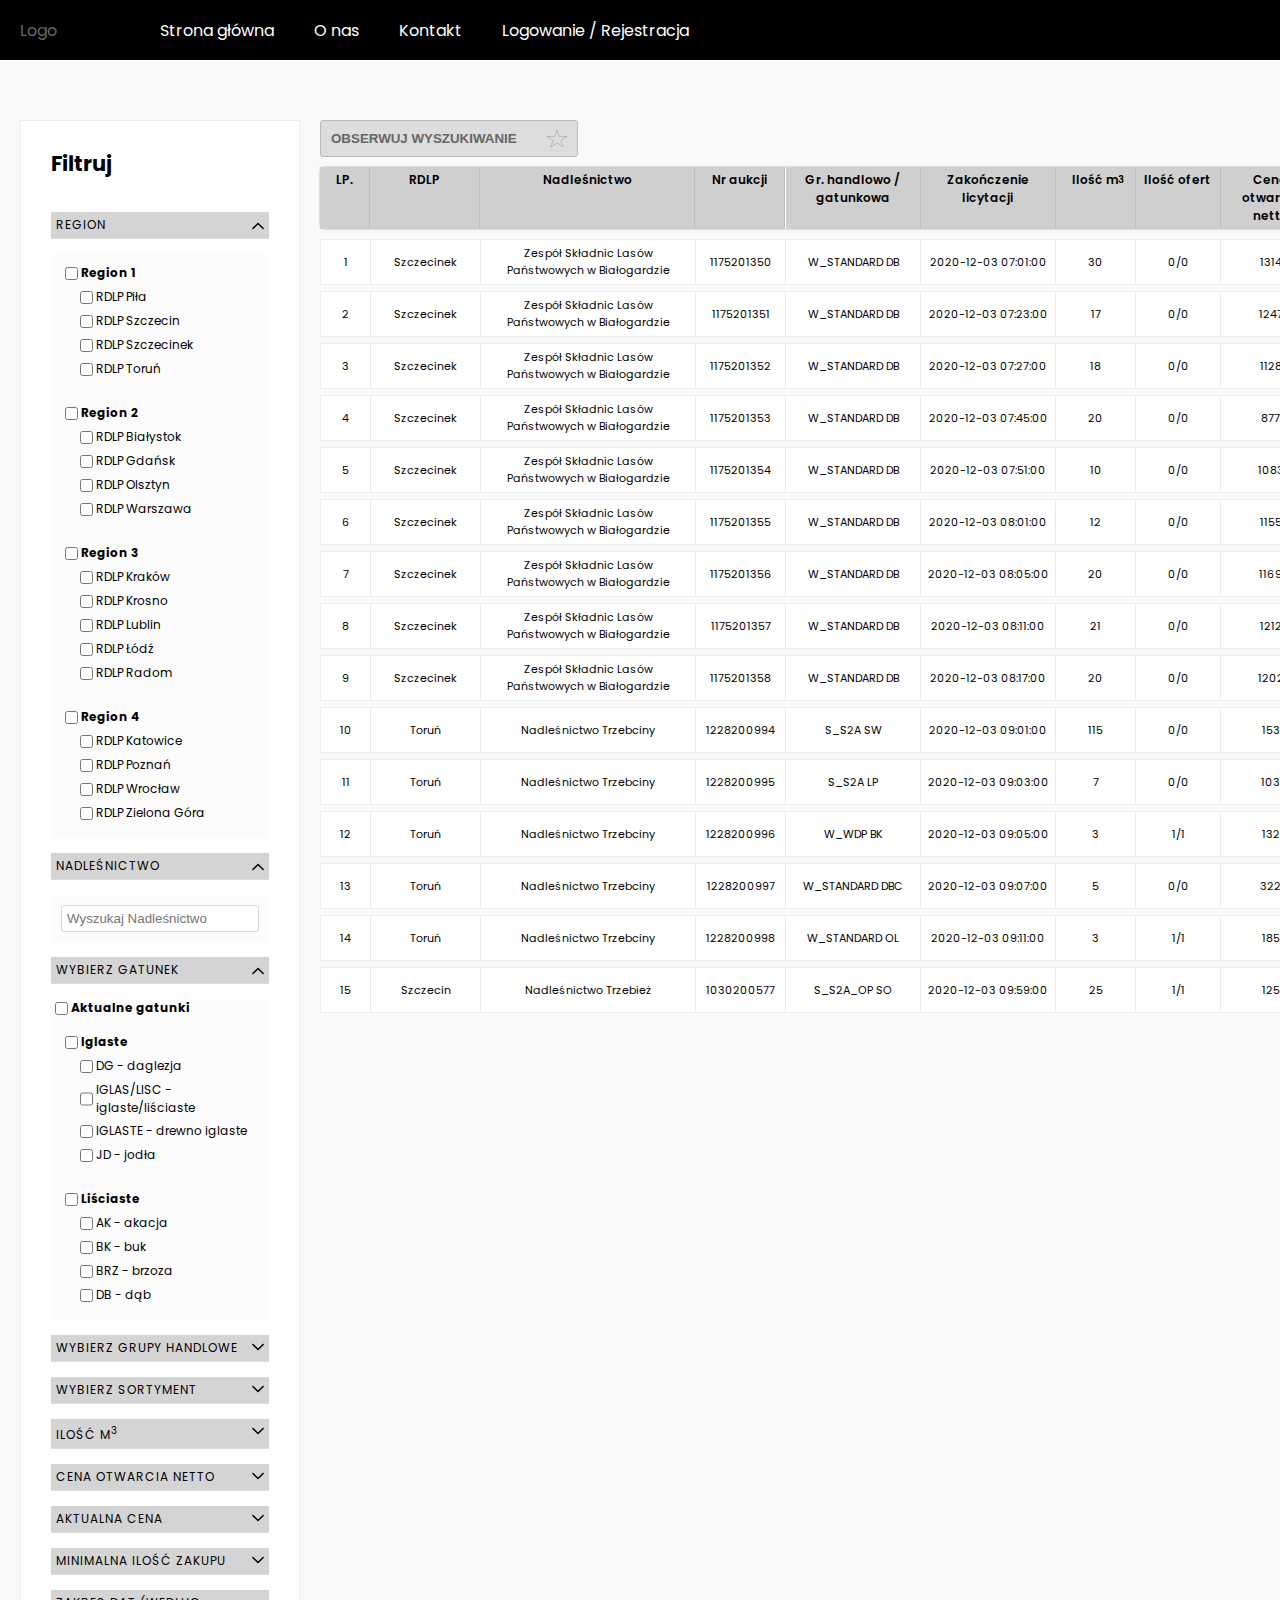
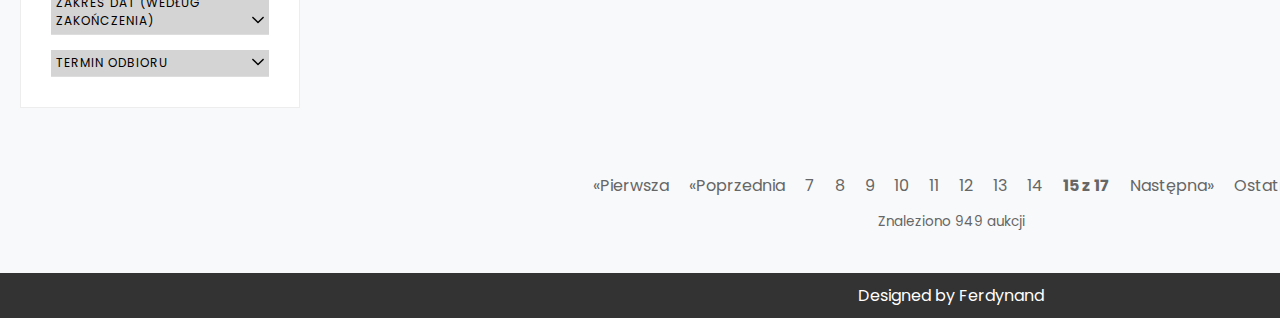
==== index.html @ 087468e3 "change form attrs, change inspLabel click location" ====
<!DOCTYPE html>
<html lang="pl">

<head>
    <meta charset="UTF-8">
    <meta name="viewport" content="width=device-width, initial-scale=1.0">
    <title>Drewno</title>
    <link rel="stylesheet" href="style.css">
    <link rel="stylesheet" href="https://fonts.googleapis.com/css?family=Poppins">
    <script src="https://code.jquery.com/jquery-3.5.1.min.js"
        integrity="sha256-9/aliU8dGd2tb6OSsuzixeV4y/faTqgFtohetphbbj0=" crossorigin="anonymous"></script>
</head>

<body class="home">
    <header>
        <nav id="MainMenu">
            <a href="#" id="Logo">Logo</a>
            <ul id="TopMenu">
                <li class="item-menu"><a href="#">Strona główna</a></li>
                <li class="item-menu"><a href="#">O nas</a></li>
                <li class="item-menu"><a href="#">Kontakt</a></li>
                <li class="item-menu"><a href="#">Logowanie / Rejestracja</a></li>
            </ul>
        </nav>
    </header>
    <div id="Content">
        <div id="Sidebar">
            <div id="UserPanel">
                <h2>Witaj, Eustachy!</h2>
                <h3><a href="#">Profil</a></h3>
                <a href="#">Obserwowane wyszukiwania</a>
                <a href="#">Obserwowane aukcje</a>
            </div>
            <form method="POST" id="Filters">
                <div class="form-header">
                    <h2>Filtruj</h2>
                </div>
                
                <div class="filter open">
                    <label for="FilterRegion">Region</label>
                    <div id="FilterRegion" class="filter-content" style="display: block;"><div class="filter-group"><label class="heading" for="Region1"><input id="Region1" type="checkbox" value="Region1"><span>Region 1</span></label><label for="RDLP Piła"><input id="RDLP Piła" type="checkbox" value="RDLP Piła" name="rdlps[]"><span>RDLP Piła</span></label><label for="RDLP Szczecin"><input id="RDLP Szczecin" type="checkbox" value="RDLP Szczecin" name="rdlps[]"><span>RDLP Szczecin</span></label><label for="RDLP Szczecinek"><input id="RDLP Szczecinek" type="checkbox" value="RDLP Szczecinek" name="rdlps[]"><span>RDLP Szczecinek</span></label><label for="RDLP Toruń"><input id="RDLP Toruń" type="checkbox" value="RDLP Toruń" name="rdlps[]"><span>RDLP Toruń</span></label></div><div class="filter-group"><label class="heading" for="Region2"><input id="Region2" type="checkbox" value="Region2"><span>Region 2</span></label><label for="RDLP Białystok"><input id="RDLP Białystok" type="checkbox" value="RDLP Białystok" name="rdlps[]"><span>RDLP Białystok</span></label><label for="RDLP Gdańsk"><input id="RDLP Gdańsk" type="checkbox" value="RDLP Gdańsk" name="rdlps[]"><span>RDLP Gdańsk</span></label><label for="RDLP Olsztyn"><input id="RDLP Olsztyn" type="checkbox" value="RDLP Olsztyn" name="rdlps[]"><span>RDLP Olsztyn</span></label><label for="RDLP Warszawa"><input id="RDLP Warszawa" type="checkbox" value="RDLP Warszawa" name="rdlps[]"><span>RDLP Warszawa</span></label></div><div class="filter-group"><label class="heading" for="Region3"><input id="Region3" type="checkbox" value="Region3"><span>Region 3</span></label><label for="RDLP Kraków"><input id="RDLP Kraków" type="checkbox" value="RDLP Kraków" name="rdlps[]"><span>RDLP Kraków</span></label><label for="RDLP Krosno"><input id="RDLP Krosno" type="checkbox" value="RDLP Krosno" name="rdlps[]"><span>RDLP Krosno</span></label><label for="RDLP Lublin"><input id="RDLP Lublin" type="checkbox" value="RDLP Lublin" name="rdlps[]"><span>RDLP Lublin</span></label><label for="RDLP Łódź"><input id="RDLP Łódź" type="checkbox" value="RDLP Łódź" name="rdlps[]"><span>RDLP Łódź</span></label><label for="RDLP Radom"><input id="RDLP Radom" type="checkbox" value="RDLP Radom" name="rdlps[]"><span>RDLP Radom</span></label></div><div class="filter-group"><label class="heading" for="Region4"><input id="Region4" type="checkbox" value="Region4"><span>Region 4</span></label><label for="RDLP Katowice"><input id="RDLP Katowice" type="checkbox" value="RDLP Katowice" name="rdlps[]"><span>RDLP Katowice</span></label><label for="RDLP Poznań"><input id="RDLP Poznań" type="checkbox" value="RDLP Poznań" name="rdlps[]"><span>RDLP Poznań</span></label><label for="RDLP Wrocław"><input id="RDLP Wrocław" type="checkbox" value="RDLP Wrocław" name="rdlps[]"><span>RDLP Wrocław</span></label><label for="RDLP Zielona Góra"><input id="RDLP Zielona Góra" type="checkbox" value="RDLP Zielona Góra" name="rdlps[]"><span>RDLP Zielona Góra</span></label></div></div>
                </div>

                <div class="filter open">
                    <label for="FilterInspectorate">Nadleśnictwo</label>
                    <div id="FilterInspectorate" class="filter-content" style="display: block;"><div class="filter-group"><input id="Search" list="SearchResults" type="search" name="Search" placeholder="Wyszukaj Nadleśnictwo"><datalist id="SearchResults"><option value="Nadleśnictwo Człopa"></option><option value="Nadleśnictwo Durowo"></option><option value="Nadleśnictwo Jastrowie"></option><option value="Nadleśnictwo Kaczory"></option><option value="Nadleśnictwo Kalisz Pomorski"></option><option value="Nadleśnictwo Krucz"></option><option value="Nadleśnictwo Krzyż"></option><option value="Nadleśnictwo Lipka"></option><option value="Nadleśnictwo Mirosławiec"></option><option value="Nadleśnictwo Okonek"></option><option value="Nadleśnictwo Płytnica"></option><option value="Nadleśnictwo Podanin"></option><option value="Nadleśnictwo Potrzebowice"></option><option value="Nadleśnictwo Sarbia"></option><option value="Nadleśnictwo Trzcianka"></option><option value="Nadleśnictwo Tuczno"></option><option value="Nadleśnictwo Wałcz"></option><option value="Nadleśnictwo Wronki"></option><option value="Nadleśnictwo Zdrojowa Góra"></option><option value="Nadleśnictwo Złotów"></option><option value="Nadleśnictwo Barlinek"></option><option value="Nadleśnictwo Bierzwnik"></option><option value="Nadleśnictwo Bogdaniec"></option><option value="Nadleśnictwo Bolewice"></option><option value="Nadleśnictwo Chojna"></option><option value="Nadleśnictwo Choszczno"></option><option value="Nadleśnictwo Dębno"></option><option value="Nadleśnictwo Dobrzany"></option><option value="Nadleśnictwo Drawno"></option><option value="Nadleśnictwo Głusko"></option><option value="Nadleśnictwo Goleniów"></option><option value="Nadleśnictwo Gryfice"></option><option value="Nadleśnictwo Gryfino"></option><option value="Nadleśnictwo Karwin"></option><option value="Nadleśnictwo Kliniska"></option><option value="Nadleśnictwo Kłodawa"></option><option value="Nadleśnictwo Lubniewice"></option><option value="Nadleśnictwo Łobez"></option><option value="Nadleśnictwo Mieszkowice"></option><option value="Nadleśnictwo Międzychód"></option><option value="Nadleśnictwo Międzyrzecz"></option><option value="Nadleśnictwo Międzyzdroje"></option><option value="Nadleśnictwo Myślibórz"></option><option value="Nadleśnictwo Nowogard"></option><option value="Nadleśnictwo Ośno Lubuskie"></option><option value="Nadleśnictwo Resko"></option><option value="Nadleśnictwo Rokita"></option><option value="Nadleśnictwo Różańsko"></option><option value="Nadleśnictwo Rzepin"></option><option value="Nadleśnictwo Skwierzyna"></option><option value="Nadleśnictwo Smolarz"></option><option value="Nadleśnictwo Strzelce Krajeńskie"></option><option value="Nadleśnictwo Sulęcin"></option><option value="Nadleśnictwo Trzciel"></option><option value="Nadleśnictwo Trzebież"></option><option value="Ośrodek Transportu Leśnego w Gorzowie Wlkp."></option><option value="Zespół Składnic Lasów Państwowych w Gorzowie Wlkp."></option><option value="Zespół Składnic Lasów Państwowych w Stargardzie"></option><option value="Białogard"></option><option value="Bobolice"></option><option value="Borne"></option><option value="Bytów"></option><option value="Czaplinek"></option><option value="Czarne"></option><option value="Czarnobór"></option><option value="Człuchów"></option><option value="Damnica"></option><option value="Drawsko"></option><option value="Dretyń"></option><option value="Gościno"></option><option value="Karnieszewice"></option><option value="Leśny"></option><option value="Łupawa"></option><option value="Manowo"></option><option value="Miastko"></option><option value="Niedźwiady"></option><option value="Osusznica"></option><option value="Polanów"></option><option value="Połczyn"></option><option value="Sławno"></option><option value="Szczecinek"></option><option value="Świdwin"></option><option value="Świerczyna"></option><option value="Trzebielino"></option><option value="Tychowo"></option><option value="Ustka"></option><option value="Warcino"></option><option value="Złocieniec"></option><option value="Nadleśnictwo Brodnica"></option><option value="Nadleśnictwo Bydgoszcz"></option><option value="Nadleśnictwo Cierpiszewo"></option><option value="Nadleśnictwo Czersk"></option><option value="Nadleśnictwo Dąbrowa"></option><option value="Nadleśnictwo Dobrzejewice"></option><option value="Nadleśnictwo Gniewkowo"></option><option value="Nadleśnictwo Golub-Dobrzyń"></option><option value="Nadleśnictwo Gołąbki"></option><option value="Nadleśnictwo Jamy"></option><option value="Nadleśnictwo Lutówko"></option><option value="Nadleśnictwo Miradz"></option><option value="Nadleśnictwo Osie"></option><option value="Nadleśnictwo Przymuszewo"></option><option value="Nadleśnictwo Różanna"></option><option value="Nadleśnictwo Runowo"></option><option value="Nadleśnictwo Rytel"></option><option value="Nadleśnictwo Skrwilno"></option><option value="Nadleśnictwo Solec Kujawski"></option><option value="Nadleśnictwo Szubin"></option><option value="Nadleśnictwo Toruń"></option><option value="Nadleśnictwo Trzebciny"></option><option value="Nadleśnictwo Tuchola"></option><option value="Nadleśnictwo Włocławek"></option><option value="Nadleśnictwo Woziwoda"></option><option value="Nadleśnictwo Zamrzenica"></option><option value="Nadleśnictwo Żołędowo"></option><option value="Nadleśnictwo Augustów"></option><option value="Nadleśnictwo Białowieża"></option><option value="Nadleśnictwo Bielsk"></option><option value="Nadleśnictwo Borki"></option><option value="Nadleśnictwo Browsk"></option><option value="Nadleśnictwo Czarna Białostocka"></option><option value="Nadleśnictwo Czerwony Dwór"></option><option value="Nadleśnictwo Dojlidy"></option><option value="Nadleśnictwo Drygały"></option><option value="Nadleśnictwo Ełk"></option><option value="Nadleśnictwo Giżycko"></option><option value="Nadleśnictwo Głęboki Bród"></option><option value="Nadleśnictwo Gołdap"></option><option value="Nadleśnictwo Hajnówka"></option><option value="Nadleśnictwo Knyszyn"></option><option value="Nadleśnictwo Krynki"></option><option value="Nadleśnictwo Łomża"></option><option value="Nadleśnictwo Maskulińskie"></option><option value="Nadleśnictwo Nowogród"></option><option value="Nadleśnictwo Nurzec"></option><option value="Nadleśnictwo Olecko"></option><option value="Nadleśnictwo Pisz"></option><option value="Nadleśnictwo Płaska"></option><option value="Nadleśnictwo Pomorze"></option><option value="Nadleśnictwo Rajgród"></option><option value="Nadleśnictwo Rudka"></option><option value="Nadleśnictwo Supraśl"></option><option value="Nadleśnictwo Suwałki"></option><option value="Nadleśnictwo Szczebra"></option><option value="Nadleśnictwo Waliły"></option><option value="Nadleśnictwo Żednia"></option><option value="RDLP Białystok"></option><option value="Zakład Transportu i Spedycji Lasów Państwowych w Giżycku"></option><option value="Nadleśnictwo Cewice"></option><option value="Nadleśnictwo Choczewo"></option><option value="Nadleśnictwo Elbląg"></option><option value="Nadleśnictwo Gdańsk"></option><option value="Nadleśnictwo Kaliska"></option><option value="Nadleśnictwo Kartuzy"></option><option value="Nadleśnictwo Kolbudy"></option><option value="Nadleśnictwo Kościerzyna"></option><option value="Nadleśnictwo Kwidzyn"></option><option value="Nadleśnictwo Lębork"></option><option value="Nadleśnictwo Lipusz"></option><option value="Nadleśnictwo Lubichowo"></option><option value="Nadleśnictwo Starogard"></option><option value="Nadleśnictwo Strzebielino"></option><option value="Nadleśnictwo Wejherowo"></option><option value="RDLP Gdańsk"></option><option value="Zakład Przerobu Drewna Lasów Państwowych w Lęborku"></option><option value="Nadleśnictwo Bartoszyce"></option><option value="Nadleśnictwo Ciechanów"></option><option value="Nadleśnictwo Dobrocin"></option><option value="Nadleśnictwo Dwukoły"></option><option value="Nadleśnictwo Górowo Iławeckie"></option><option value="Nadleśnictwo Iława"></option><option value="Nadleśnictwo Jagiełek"></option><option value="Nadleśnictwo Jedwabno"></option><option value="Nadleśnictwo Korpele"></option><option value="Nadleśnictwo Kudypy"></option><option value="Nadleśnictwo Lidzbark"></option><option value="Nadleśnictwo Miłomłyn"></option><option value="Nadleśnictwo Młynary"></option><option value="Nadleśnictwo Mrągowo"></option><option value="Nadleśnictwo Myszyniec"></option><option value="Nadleśnictwo Nidzica"></option><option value="Nadleśnictwo Nowe Ramuki"></option><option value="Nadleśnictwo Olsztyn"></option><option value="Nadleśnictwo Olsztynek"></option><option value="Nadleśnictwo Orneta"></option><option value="Nadleśnictwo Ostrołęka"></option><option value="Nadleśnictwo Parciaki"></option><option value="Nadleśnictwo Przasnysz"></option><option value="Nadleśnictwo Spychowo"></option><option value="Nadleśnictwo Srokowo"></option><option value="Nadleśnictwo Stare Jabłonki"></option><option value="Nadleśnictwo Strzałowo"></option><option value="Nadleśnictwo Susz"></option><option value="Nadleśnictwo Szczytno"></option><option value="Nadleśnictwo Wichrowo"></option><option value="Nadleśnictwo Wielbark"></option><option value="Nadleśnictwo Wipsowo"></option><option value="Nadleśnictwo Zaporowo"></option><option value="RDLP Olsztyn"></option><option value="Zakład Produkcyjno-Usługowo-Handlowy Lasów Państwowych w Olsztyn"></option><option value="Celestynów"></option><option value="Chojnów"></option><option value="Drewnica"></option><option value="Garwolin"></option><option value="Jabłonna"></option><option value="Łochów"></option><option value="Łuków"></option><option value="Mińsk"></option><option value="Ostrów"></option><option value="Płońsk"></option><option value="Pułtusk"></option><option value="Siedlce"></option><option value="Sokołów"></option><option value="Wyszków"></option><option value="Warszawa"></option><option value="Zespół Składnic Lasów Państwowych w Siedlcach"></option><option value="Nadleśnictwo Brzesko"></option><option value="Nadleśnictwo Dąbrowa Tarnowska"></option><option value="Nadleśnictwo Dębica"></option><option value="Nadleśnictwo Gorlice"></option><option value="Nadleśnictwo Gromnik"></option><option value="Nadleśnictwo Krościenko"></option><option value="Nadleśnictwo Krzeszowice"></option><option value="Nadleśnictwo Limanowa"></option><option value="Nadleśnictwo Łosie"></option><option value="Nadleśnictwo Miechów"></option><option value="Nadleśnictwo Myślenice"></option><option value="Nadleśnictwo Nawojowa"></option><option value="Nadleśnictwo Niepołomice"></option><option value="Nadleśnictwo Nowy Targ"></option><option value="Nadleśnictwo Piwniczna"></option><option value="Nadleśnictwo Stary Sącz"></option><option value="Nadleśnictwo Baligród"></option><option value="Nadleśnictwo Bircza"></option><option value="Nadleśnictwo Brzozów"></option><option value="Nadleśnictwo Cisna"></option><option value="Nadleśnictwo Dukla"></option><option value="Nadleśnictwo Dynów"></option><option value="Nadleśnictwo Głogów Małopolski"></option><option value="Nadleśnictwo Jarosław"></option><option value="Nadleśnictwo Kańczuga"></option><option value="Nadleśnictwo Kolbuszowa"></option><option value="Nadleśnictwo Kołaczyce"></option><option value="Nadleśnictwo Komańcza"></option><option value="Nadleśnictwo Krasiczyn"></option><option value="Nadleśnictwo Lesko"></option><option value="Nadleśnictwo Leżajsk"></option><option value="Nadleśnictwo Lubaczów"></option><option value="Nadleśnictwo Lutowiska"></option><option value="Nadleśnictwo Mielec"></option><option value="Nadleśnictwo Narol"></option><option value="Nadleśnictwo Oleszyce"></option><option value="Nadleśnictwo Rymanów"></option><option value="Nadleśnictwo Sieniawa"></option><option value="Nadleśnictwo Strzyżów"></option><option value="Nadleśnictwo Stuposiany"></option><option value="Nadleśnictwo Tuszyma"></option><option value="Nadleśnictwo Ustrzyki Dolne"></option><option value="Nadleśnictwo Wetlina"></option><option value="Nadleśnictwo Biała Podlaska"></option><option value="Nadleśnictwo Biłgoraj"></option><option value="Nadleśnictwo Chełm"></option><option value="Nadleśnictwo Chotyłów"></option><option value="Nadleśnictwo Gościeradów"></option><option value="Nadleśnictwo Janów"></option><option value="Nadleśnictwo Józefów"></option><option value="Nadleśnictwo Krasnystaw"></option><option value="Nadleśnictwo Kraśnik"></option><option value="Nadleśnictwo Lubartów"></option><option value="Nadleśnictwo Międzyrzec"></option><option value="Nadleśnictwo Mircze"></option><option value="Nadleśnictwo Nowa Dęba"></option><option value="Nadleśnictwo Parczew"></option><option value="Nadleśnictwo Puławy"></option><option value="Nadleśnictwo Radzyń Podlaski"></option><option value="Nadleśnictwo Rozwadów"></option><option value="Nadleśnictwo Rudnik"></option><option value="Nadleśnictwo Sarnaki"></option><option value="Nadleśnictwo Sobibór"></option><option value="Nadleśnictwo Strzelce"></option><option value="Nadleśnictwo Świdnik"></option><option value="Nadleśnictwo Tomaszów"></option><option value="Nadleśnictwo Włodawa"></option><option value="Nadleśnictwo Zwierzyniec"></option><option value="Nadleśnictwo Bełchatów"></option><option value="Nadleśnictwo Brzeziny"></option><option value="Nadleśnictwo Gostynin"></option><option value="Nadleśnictwo Grotniki"></option><option value="Nadleśnictwo Kolumna"></option><option value="Nadleśnictwo Kutno"></option><option value="Nadleśnictwo Łąck"></option><option value="Nadleśnictwo Opoczno"></option><option value="Nadleśnictwo Piotrków"></option><option value="Nadleśnictwo Płock"></option><option value="Nadleśnictwo Poddębice"></option><option value="Nadleśnictwo Przedbórz"></option><option value="Nadleśnictwo Radomsko"></option><option value="Nadleśnictwo Radziwiłłów"></option><option value="Nadleśnictwo Skierniewice"></option><option value="Nadleśnictwo Smardzewice"></option><option value="Nadleśnictwo Spała"></option><option value="Nadleśnictwo Wieluń"></option><option value="Nadleśnictwo Złoczew"></option><option value="Zakład Usługowo-Produkcyjny Lasów Państwowych w Łodzi"></option><option value="Nadleśnictwo Barycz"></option><option value="Nadleśnictwo Chmielnik"></option><option value="Nadleśnictwo Daleszyce"></option><option value="Nadleśnictwo Dobieszyn"></option><option value="Nadleśnictwo Grójec"></option><option value="Nadleśnictwo Jędrzejów"></option><option value="Nadleśnictwo Kielce"></option><option value="Nadleśnictwo Kozienice"></option><option value="Nadleśnictwo Łagów"></option><option value="Nadleśnictwo Marcule"></option><option value="Nadleśnictwo Ostrowiec Świętokrzyski"></option><option value="Nadleśnictwo Pińczów"></option><option value="Nadleśnictwo Przysucha"></option><option value="Nadleśnictwo Radom"></option><option value="Nadleśnictwo Ruda Maleniecka"></option><option value="Nadleśnictwo Skarżysko"></option><option value="Nadleśnictwo Starachowice"></option><option value="Nadleśnictwo Staszów"></option><option value="Nadleśnictwo Stąporków"></option><option value="Nadleśnictwo Suchedniów"></option><option value="Nadleśnictwo Włoszczowa"></option><option value="Nadleśnictwo Zagnańsk"></option><option value="Nadleśnictwo Zwoleń"></option><option value="RDLP Radom"></option><option value="Zespół Składnic Lasów Państwowych w Radomiu"></option><option value="Nadleśnictwo Andrychów"></option><option value="Nadleśnictwo Bielsko"></option><option value="Nadleśnictwo Brynek"></option><option value="Nadleśnictwo Brzeg"></option><option value="Nadleśnictwo Chrzanów"></option><option value="Nadleśnictwo Gidle"></option><option value="Nadleśnictwo Herby"></option><option value="Nadleśnictwo Jeleśnia"></option><option value="Nadleśnictwo Katowice"></option><option value="Nadleśnictwo Kędzierzyn"></option><option value="Nadleśnictwo Kluczbork"></option><option value="Nadleśnictwo Kłobuck"></option><option value="Nadleśnictwo Kobiór"></option><option value="Nadleśnictwo Koniecpol"></option><option value="Nadleśnictwo Koszęcin"></option><option value="Nadleśnictwo Kup"></option><option value="Nadleśnictwo Lubliniec"></option><option value="Nadleśnictwo Namysłów"></option><option value="Nadleśnictwo Olesno"></option><option value="Nadleśnictwo Olkusz"></option><option value="Nadleśnictwo Opole"></option><option value="Nadleśnictwo Prószków"></option><option value="Nadleśnictwo Prudnik"></option><option value="Nadleśnictwo Rudy Raciborskie"></option><option value="Nadleśnictwo Rudziniec"></option><option value="Nadleśnictwo Rybnik"></option><option value="Nadleśnictwo Siewierz"></option><option value="Nadleśnictwo Strzelce Opolskie"></option><option value="Nadleśnictwo Sucha"></option><option value="Nadleśnictwo Świerklaniec"></option><option value="Nadleśnictwo Tułowice"></option><option value="Nadleśnictwo Turawa"></option><option value="Nadleśnictwo Ujsoły"></option><option value="Nadleśnictwo Ustroń"></option><option value="Nadleśnictwo Węgierska Górka"></option><option value="Nadleśnictwo Wisła"></option><option value="Nadleśnictwo Zawadzkie"></option><option value="Nadleśnictwo Złoty Potok"></option><option value="PGL LP Gospodarstwo Rybackie Krogulna"></option><option value="PGL LP Gospodarstwo Rybackie Niemodlin"></option><option value="PGL LP Gospodarstwo Rybackie Żory"></option><option value="RDLP Katowice"></option><option value="Zakład Transportu i Spedycji Lasów Państwowych w Świerklańcu"></option><option value="Nadleśnictwo Antonin"></option><option value="Nadleśnictwo Babki"></option><option value="Nadleśnictwo Czerniejewo"></option><option value="Nadleśnictwo Gniezno"></option><option value="Nadleśnictwo Góra Śląska"></option><option value="Nadleśnictwo Grodziec"></option><option value="Nadleśnictwo Grodzisk"></option><option value="Nadleśnictwo Jarocin"></option><option value="Nadleśnictwo Kalisz"></option><option value="Nadleśnictwo Karczma Borowa"></option><option value="Nadleśnictwo Koło"></option><option value="Nadleśnictwo Konin"></option><option value="Nadleśnictwo Konstantynowo"></option><option value="Nadleśnictwo Kościan"></option><option value="Nadleśnictwo Krotoszyn"></option><option value="Nadleśnictwo Łopuchówko"></option><option value="Nadleśnictwo Oborniki"></option><option value="Nadleśnictwo Piaski"></option><option value="Nadleśnictwo Pniewy"></option><option value="Nadleśnictwo Przedborów"></option><option value="Nadleśnictwo Sieraków"></option><option value="Nadleśnictwo Syców"></option><option value="Nadleśnictwo Taczanów"></option><option value="Nadleśnictwo Turek"></option><option value="Nadleśnictwo Włoszakowice"></option><option value="Ośrodek Kultury Leśnej w Gołuchowie"></option><option value="RDLP Poznań"></option><option value="Zespół Składnic Lasów Państwowych w Ostrowie Wlkp."></option><option value="Nadleśnictwo Bardo Śląskie"></option><option value="Nadleśnictwo Bolesławiec"></option><option value="Nadleśnictwo Bystrzyca Kłodzka"></option><option value="Nadleśnictwo Chocianów"></option><option value="Nadleśnictwo Głogów"></option><option value="Nadleśnictwo Henryków"></option><option value="Nadleśnictwo Jawor"></option><option value="Nadleśnictwo Jugów"></option><option value="Nadleśnictwo Kamienna Góra"></option><option value="Nadleśnictwo Lądek Zdrój"></option><option value="Nadleśnictwo Legnica"></option><option value="Nadleśnictwo Lubin"></option><option value="Nadleśnictwo Lwówek Śląski"></option><option value="Nadleśnictwo Międzylesie"></option><option value="Nadleśnictwo Miękinia"></option><option value="Nadleśnictwo Milicz"></option><option value="Nadleśnictwo Oborniki Śląskie"></option><option value="Nadleśnictwo Oleśnica Śląska"></option><option value="Nadleśnictwo Oława"></option><option value="Nadleśnictwo Pieńsk"></option><option value="Nadleśnictwo Przemków"></option><option value="Nadleśnictwo Ruszów"></option><option value="Nadleśnictwo Szklarska Poręba"></option><option value="Nadleśnictwo Śnieżka"></option><option value="Nadleśnictwo Świdnica"></option><option value="Nadleśnictwo Świeradów Zdrój"></option><option value="Nadleśnictwo Świętoszów"></option><option value="Nadleśnictwo Wałbrzych"></option><option value="Nadleśnictwo Węgliniec"></option><option value="Nadleśnictwo Wołów"></option><option value="Nadleśnictwo Zdroje"></option><option value="Nadleśnictwo Złotoryja"></option><option value="Nadleśnictwo Żmigród"></option><option value="RDLP Wrocław"></option><option value="Zakład Usług Leśnych w Bystrzycy Kłodzkiej"></option><option value="Zakład Usług Leśnych we Wrocławiu"></option><option value="Gospodarstwo Rybackie Lasów Państwowych w Żarach"></option><option value="Nadleśnictwo Babimost"></option><option value="Nadleśnictwo Brzózka"></option><option value="Nadleśnictwo Bytnica"></option><option value="Nadleśnictwo Cybinka"></option><option value="Nadleśnictwo Gubin"></option><option value="Nadleśnictwo Krosno"></option><option value="Nadleśnictwo Krzystkowice"></option><option value="Nadleśnictwo Lipinki"></option><option value="Nadleśnictwo Lubsko"></option><option value="Nadleśnictwo Nowa Sól"></option><option value="Nadleśnictwo Przytok"></option><option value="Nadleśnictwo Sława Śląska"></option><option value="Nadleśnictwo Sulechów"></option><option value="Nadleśnictwo Szprotawa"></option><option value="Nadleśnictwo Świebodzin"></option><option value="Nadleśnictwo Torzym"></option><option value="Nadleśnictwo Wolsztyn"></option><option value="Nadleśnictwo Wymiarki"></option><option value="Nadleśnictwo Zielona Góra"></option><option value="Nadleśnictwo Żagań"></option><option value="Ośrodek Transportu Leśnego w Świebodzinie"></option><option value="RDLP Zielona Góra"></option></datalist></div></div>
                </div>

                <div class="filter open">
                    <label for="FilterType">Wybierz gatunek</label>
                    <div id="FilterType" class="filter-content" style="display: block;">
                        <label for="LabelAll" class="double-heading">
                            <input type="checkbox" id="LabelAll" value="Aktualne gatunki" name="types[]">
                            Aktualne gatunki
                        </label>
                        <div class="filter-group">
                            <label class="heading" for="Iglaste">
                                <input type="checkbox" id="Iglaste" value="Iglaste" name="types[]">
                                <span>Iglaste</span>
                            </label>
                            <label for="DG - daglezja">
                                <input type="checkbox" id="DG - daglezja" value="DG - daglezja" name="types[]">
                                <span>DG - daglezja</span>
                            </label>
                            <label for="IGLAS/LISC - iglaste/liściaste">
                                <input type="checkbox" id="IGLAS/LISC - iglaste/liściaste"
                                    value="IGLAS/LISC - iglaste/liściaste" name="types[]">
                                <span>IGLAS/LISC - iglaste/liściaste</span>
                            </label>
                            <label for="IGLASTE - drewno iglaste">
                                <input type="checkbox" id="IGLASTE - drewno iglaste" value="IGLASTE - drewno iglaste" name="types[]">
                                <span>IGLASTE - drewno iglaste</span>
                            </label>
                            <label for="JD - jodła">
                                <input type="checkbox" id="JD - jodła" value="JD - jodła" name="types[]">
                                <span>JD - jodła</span>
                            </label>
                        </div>
                        <div class="filter-group">
                            <label class="heading" for="Liściaste">
                                <input type="checkbox" id="Liściaste" value="Liściaste" name="types[]">
                                <span>Liściaste</span>
                            </label>
                            <label for="AK - akacja">
                                <input type="checkbox" id="AK - akacja" value="AK - akacja" name="types[]">
                                <span>AK - akacja</span>
                            </label>
                            <label for="BK - buk">
                                <input type="checkbox" id="BK - buk" value="BK - buk" name="types[]">
                                <span>BK - buk</span>
                            </label>
                            <label for="BRZ - brzoza">
                                <input type="checkbox" id="BRZ - brzoza" value="BRZ - brzoza" name="types[]">
                                <span>BRZ - brzoza</span>
                            </label>
                            <label for="DB - dąb">
                                <input type="checkbox" id="DB - dąb" value="DB - dąb" name="types[]">
                                <span>DB - dąb</span>
                            </label>
                        </div>
                    </div>
                </div>

                <div class="filter">
                    <label for="FilterComercialGroup">Wybierz grupy handlowe</label>
                    <div id="FilterComercialGroup" class="filter-content">
                        <label for="LabelCommercialAll" class="double-heading">
                            <input type="checkbox" id="LabelCommercialAll" value="Aktualne grupy handlowe" name="commercialGroups[]">
                            Aktualne grupy handlowe
                        </label>
                        <div class="filter-group">
                            <label class="heading" for="Wielkowymiarowe dluzyce">
                                <input type="checkbox" id="Wielkowymiarowe dluzyce" value="Wielkowymiarowe dluzyce" name="commercialGroups[]">
                                <span>Drewno wielkowymiarowe - dłużyce</span>
                            </label>
                            <label for="W_OKLEINA">
                                <input type="checkbox" id="W_OKLEINA" value="W_OKLEINA" name="commercialGroups[]">
                                <span>W_OKLEINA</span>
                            </label>
                            <label for="W_SKLEJKA">
                                <input type="checkbox" id="W_SKLEJKA" value="W_SKLEJKA" name="commercialGroups[]">
                                <span>W_SKLEJKA</span>
                            </label>
                            <label for="W_SLUPY">
                                <input type="checkbox" id="W_SLUPY" value="W_SLUPY" name="commercialGroups[]">
                                <span>W_SLUPY</span>
                            </label>
                            <label for="W_STANDARD">
                                <input type="checkbox" id="W_STANDARD" value="W_STANDARD" name="commercialGroups[]">
                                <span>W_STANDARD</span>
                            </label>
                        </div>
                        <div class="filter-group">
                            <label class="heading" for="Wielkowymiarowe klody">
                                <input type="checkbox" id="Wielkowymiarowe klody" value="Wielkowymiarowe klody" name="commercialGroups[]">
                                <span>Drewno wielkowymiarowe - kłody</span>
                            </label>
                            <label for="WK_STANDARD">
                                <input type="checkbox" id="WK_STANDARD" value="WK_STANDARD" name="commercialGroups[]">
                                <span>WK_STANDARD</span>
                            </label>
                            <label for="WK_WABK_23">
                                <input type="checkbox" id="WK_WABK_23" value="WK_WABK_23" name="commercialGroups[]">
                                <span>WK_WABK_23</span>
                            </label>
                            <label for="WK_BC">
                                <input type="checkbox" id="WK_BC" value="WK_BC" name="commercialGroups[]">
                                <span>WK_BC</span>
                            </label>
                            <label for="WK_BC_K">
                                <input type="checkbox" id="WK_BC_K" value="WK_BC_K" name="commercialGroups[]">
                                <span>WK_BC_K</span>
                            </label>
                            <label for="W_WBCK_3">
                                <input type="checkbox" id="W_WBCK_3" value="W_WBCK_3" name="commercialGroups[]">
                                <span>W_WBCK_3</span>
                            </label>
                            <label for="W_WCK">
                                <input type="checkbox" id="W_WCK" value="W_WCK" name="commercialGroups[]">
                                <span>W_WCK</span>
                            </label>
                            <label for="W_WCK_1">
                                <input type="checkbox" id="W_WCK_1" value="W_WCK_1" name="commercialGroups[]">
                                <span>W_WCK_1</span>
                            </label>
                        </div>
                    </div>
                </div>

                <div class="filter">
                    <label for="FilterAssortment">Wybierz sortyment</label>
                    <div id="FilterAssortment" class="filter-content">
                        <label for="KO">
                            <input type="checkbox" id="KO" value="KO" name="assortments[]">
                            <span>KO</span>
                        </label>
                        <label for="KP">
                            <input type="checkbox" id="KP" value="KP" name="assortments[]">
                            <span>KP</span>
                        </label>
                        <label for="M1">
                            <input type="checkbox" id="M1" value="M1" name="assortments[]">
                            <span>M1</span>
                        </label>
                        <label for="M2E">
                            <input type="checkbox" id="M2E" value="M2E" name="assortments[]">
                            <span>M2E</span>
                        </label>
                        <label for="S10">
                            <input type="checkbox" id="S10" value="S10" name="assortments[]">
                            <span>S10</span>
                        </label>
                        <label for="S2A">
                            <input type="checkbox" id="S2A" value="S2A" name="assortments[]">
                            <span>S2A</span>
                        </label>
                    </div>
                </div>

                <div class="filter">
                    <label for="FilterQuantity">Ilość m<sup>3</sup></label>
                    <div id="FilterQuantity" class="filter-content numbers">
                        <label for="FilterMinQuantity">
                            <span>Ilość od</span>
                            <input type="text" id="FilterMinQuantity" name="FilterMinQuantity" value="" min="0" name="FilterMinQuantity">
                        </label>
                        <label for="FilterMaxQuantity">
                            <span>Ilość do</span>
                            <input type="text" id="FilterMaxQuantity" name="FilterMaxQuantity" value="" min="0" name="FilterMaxQuantity">
                        </label>

                    </div>
                </div>

                <div class="filter">
                    <label for="FilterStartPrice">Cena otwarcia netto</label>
                    <div id="FilterStartPrice" class="filter-content numbers">
                        <label for="FilterMinStartPrice">
                            <span>Cena od</span>
                            <input type="text" id="FilterMinStartPrice" name="FilterMinStartPrice" value="" min="0" name="FilterMinStartPrice">
                        </label>
                        <label for="FilterMaxStartPrice">
                            <span>Cena do</span>
                            <input type="text" id="FilterMaxStartPrice" name="FilterMaxStartPrice" value="" min="0" name="FilterMaxStartPrice">
                        </label>
                    </div>
                </div>

                <div class="filter">
                    <label for="FilterPrice">Aktualna cena</label>
                    <div id="FilterPrice" class="filter-content numbers">
                        <label for="FilterMinPrice">
                            <span>Cena od</span>
                            <input type="text" id="FilterMinPrice" name="FilterMinPrice" value="" min="0" name="FilterMinPrice">
                        </label>
                        <label for="FilterMaxPrice">
                            <span>Cena do</span>
                            <input type="text" id="FilterMaxPrice" name="FilterMaxPrice" value="" min="0" name="FilterMaxPrice">
                        </label>
                    </div>
                </div>

                <div class="filter">
                    <label for="FilterQtyMin">Minimalna ilość zakupu</label>
                    <div id="FilterQtyMin" class="filter-content numbers">
                        <label for="FilterMinQtyMin">
                            <span>Ilość od</span>
                            <input type="text" id="FilterMinQtyMin" name="FilterMinQtyMin" value="" min="0" name="FilterMinQtyMin">
                        </label>
                        <label for="FilterMaxQtyMin">
                            <span>Ilość do</span>
                            <input type="text" id="FilterMaxQtyMin" name="FilterMaxQtyMin" value="" min="0" name="FilterMaxQtyMin">
                        </label>
                    </div>
                </div>

                <div class="filter">
                    <label for="FilterDate">Zakres dat (według zakończenia)</label>
                    <div id="FilterDate" class="filter-content dates">
                        <label for="FilterStart">
                            <span>Data zakończenia od</span>
                            <input type="date" id="FilterStart" name="FilterStart" value="" min="2020-12-04" name="FilterStart">
                        </label>
                        <label for="FilterEnd">
                            <span>Data zakończenia do</span>
                            <input type="date" id="FilterEnd" name="FilterEnd" value="" min="2020-12-04" name="FilterEnd">
                        </label>
                    </div>
                </div>

                <div class="filter">
                    <label for="FilterReceiptDate">Termin odbioru</label>
                    <div id="FilterReceiptDate" class="filter-content dates">
                        <label for="FilterReceiptDate">
                            <span>Termin odbioru od</span>
                            <input type="date" id="FilterReceiptDate" name="FilterReceiptDate" value="" min="2020-12-04" name="FilterReceiptDate">
                        </label>
                        <label for="FilterMaxReceiptDate">
                            <span>Termin odbioru do</span>
                            <input type="date" id="FilterMaxReceiptDate" name="FilterMaxReceiptDate" value="" min="2020-12-04" name="FilterMaxReceiptDate">
                        </label>
                    </div>

                </div>
                <input type="submit" hidden="true">
            </form>
        </div>

        <div id="Main">
            <div id="TableAuctions">
                <button id="SafeSearch">Obserwuj wyszukiwanie</button>
                <div id="SortAuctions">
                    <div class="column" data-type="LP"><span>LP.</span></div>
                    <div class="column" data-type="RDLP"><span>RDLP</span></div>
                    <div class="column" data-type="Inspectorate"><span>Nadleśnictwo</span></div>
                    <div class="column" data-type="AuctionNumber"><span>Nr aukcji</span></div>
                    <div class="column" data-type="CommercialGroup"><span>Gr. handlowo / gatunkowa</span></div>
                    <div class="column" data-type="AuctionEnd"><span>Zakończenie licytacji</span></div>
                    <div class="column" data-type="QuantityVolume"><span>Ilość m<sup>3</sup></span></div>
                    <div class="column" data-type="Offers"><span>Ilość ofert</span></div>
                    <div class="column" data-type="OpenPrice"><span>Cena otwarcia netto</span></div>
                    <div class="column" data-type="WinNow"><span>Teraz wygrywa</span></div>
                    <div class="column" data-type="TimeToEnd"><span>Do końca pozostało</span></div>
                    <div class="column" data-type="Link"><span>Link e-drewno</span></div>
                    <div class="column" data-type="Observe"><span>Obserwuj</span></div>
                    <div class="column" data-type="AddedTime"><span>Czas dodania</span></div>
                </div>
                <div id="Auctions">
                    <div class="row" data-region="Region 1" data-id="1">
                        <div class="column"><span>1</span></div>
                        <div class="column"><span>Szczecinek</span></div>
                        <div class="column"><span>Zespół Składnic Lasów Państwowych w Białogardzie</span></div>
                        <div class="column"><span>1175201350</span></div>
                        <div class="column"><span>W_STANDARD DB</span></div>
                        <div class="column"><span>2020-12-03
                                07:01:00</span></div>
                        <div class="column"><span>30</span></div>
                        <div class="column"><span>0/0</span></div>
                        <div class="column"><span>1314</span></div>
                        <div class="column"><span></span></div>
                        <div class="column"><span>13 godz</span></div>
                        <div class="column"><span><a
                                    href="https://www.e-drewno.pl/stock/?product=stock&amp;module=auctions&amp;action=showAuctions&amp;options=all&amp;region=1&amp;page=1"
                                    target="_blank">Link</a></span></div>
                        <div class="column"><button class="observe"></button></div>
                        <div class="column"><span>10 dni</span></div>
                    </div>
                    <div class="row" data-region="Region 1" data-id="2">
                        <div class="column"><span>2</span></div>
                        <div class="column"><span>Szczecinek</span></div>
                        <div class="column"><span>Zespół Składnic Lasów Państwowych w Białogardzie</span></div>
                        <div class="column"><span>1175201351</span></div>
                        <div class="column"><span>W_STANDARD DB</span></div>
                        <div class="column"><span>2020-12-03
                                07:23:00</span></div>
                        <div class="column"><span>17</span></div>
                        <div class="column"><span>0/0</span></div>
                        <div class="column"><span>1247</span></div>
                        <div class="column"><span></span></div>
                        <div class="column"><span>14 godz</span></div>
                        <div class="column"><span><a
                                    href="https://www.e-drewno.pl/stock/?product=stock&amp;module=auctions&amp;action=showAuctions&amp;options=all&amp;region=1&amp;page=1"
                                    target="_blank">Link</a></span></div>
                        <div class="column"><button class="observe"></button></div>
                        <div class="column"><span>8 dni</span></div>
                    </div>
                    <div class="row" data-region="Region 1" data-id="3">
                        <div class="column"><span>3</span></div>
                        <div class="column"><span>Szczecinek</span></div>
                        <div class="column"><span>Zespół Składnic Lasów Państwowych w Białogardzie</span></div>
                        <div class="column"><span>1175201352</span></div>
                        <div class="column"><span>W_STANDARD DB</span></div>
                        <div class="column"><span>2020-12-03
                                07:27:00</span></div>
                        <div class="column"><span>18</span></div>
                        <div class="column"><span>0/0</span></div>
                        <div class="column"><span>1128</span></div>
                        <div class="column"><span></span></div>
                        <div class="column"><span>14 godz</span></div>
                        <div class="column"><span><a
                                    href="https://www.e-drewno.pl/stock/?product=stock&amp;module=auctions&amp;action=showAuctions&amp;options=all&amp;region=1&amp;page=1"
                                    target="_blank">Link</a></span></div>
                        <div class="column"><button class="observe"></button></div>
                        <div class="column"><span>5 dni</span></div>
                    </div>
                    <div class="row" data-region="Region 1" data-id="4">
                        <div class="column"><span>4</span></div>
                        <div class="column"><span>Szczecinek</span></div>
                        <div class="column"><span>Zespół Składnic Lasów Państwowych w Białogardzie</span></div>
                        <div class="column"><span>1175201353</span></div>
                        <div class="column"><span>W_STANDARD DB</span></div>
                        <div class="column"><span>2020-12-03
                                07:45:00</span></div>
                        <div class="column"><span>20</span></div>
                        <div class="column"><span>0/0</span></div>
                        <div class="column"><span>877</span></div>
                        <div class="column"><span></span></div>
                        <div class="column"><span>14 godz</span></div>
                        <div class="column"><span><a
                                    href="https://www.e-drewno.pl/stock/?product=stock&amp;module=auctions&amp;action=showAuctions&amp;options=all&amp;region=1&amp;page=1"
                                    target="_blank">Link</a></span></div>
                        <div class="column"><button class="observe"></button></div>
                        <div class="column"><span>2 dni</span></div>
                    </div>
                    <div class="row" data-region="Region 1" data-id="5">
                        <div class="column"><span>5</span></div>
                        <div class="column"><span>Szczecinek</span></div>
                        <div class="column"><span>Zespół Składnic Lasów Państwowych w Białogardzie</span></div>
                        <div class="column"><span>1175201354</span></div>
                        <div class="column"><span>W_STANDARD DB</span></div>
                        <div class="column"><span>2020-12-03
                                07:51:00</span></div>
                        <div class="column"><span>10</span></div>
                        <div class="column"><span>0/0</span></div>
                        <div class="column"><span>1083</span></div>
                        <div class="column"><span></span></div>
                        <div class="column"><span>14 godz</span></div>
                        <div class="column"><span><a
                                    href="https://www.e-drewno.pl/stock/?product=stock&amp;module=auctions&amp;action=showAuctions&amp;options=all&amp;region=1&amp;page=1"
                                    target="_blank">Link</a></span></div>
                        <div class="column"><button class="observe"></button></div>
                        <div class="column"><span>24 godz</span></div>
                    </div>
                    <div class="row" data-region="Region 1" data-id="6">
                        <div class="column"><span>6</span></div>
                        <div class="column"><span>Szczecinek</span></div>
                        <div class="column"><span>Zespół Składnic Lasów Państwowych w Białogardzie</span></div>
                        <div class="column"><span>1175201355</span></div>
                        <div class="column"><span>W_STANDARD DB</span></div>
                        <div class="column"><span>2020-12-03
                                08:01:00</span></div>
                        <div class="column"><span>12</span></div>
                        <div class="column"><span>0/0</span></div>
                        <div class="column"><span>1155</span></div>
                        <div class="column"><span></span></div>
                        <div class="column"><span>14 godz</span></div>
                        <div class="column"><span><a
                                    href="https://www.e-drewno.pl/stock/?product=stock&amp;module=auctions&amp;action=showAuctions&amp;options=all&amp;region=1&amp;page=1"
                                    target="_blank">Link</a></span></div>
                        <div class="column"><button class="observe"></button></div>
                        <div class="column"><span>19 godz</span></div>
                    </div>
                    <div class="row" data-region="Region 1" data-id="7">
                        <div class="column"><span>7</span></div>
                        <div class="column"><span>Szczecinek</span></div>
                        <div class="column"><span>Zespół Składnic Lasów Państwowych w Białogardzie</span></div>
                        <div class="column"><span>1175201356</span></div>
                        <div class="column"><span>W_STANDARD DB</span></div>
                        <div class="column"><span>2020-12-03
                                08:05:00</span></div>
                        <div class="column"><span>20</span></div>
                        <div class="column"><span>0/0</span></div>
                        <div class="column"><span>1169</span></div>
                        <div class="column"><span></span></div>
                        <div class="column"><span>14 godz</span></div>
                        <div class="column"><span><a
                                    href="https://www.e-drewno.pl/stock/?product=stock&amp;module=auctions&amp;action=showAuctions&amp;options=all&amp;region=1&amp;page=1"
                                    target="_blank">Link</a></span></div>
                        <div class="column"><button class="observe"></button></div>
                        <div class="column"><span>11 godz</span></div>
                    </div>
                    <div class="row" data-region="Region 1" data-id="8">
                        <div class="column"><span>8</span></div>
                        <div class="column"><span>Szczecinek</span></div>
                        <div class="column"><span>Zespół Składnic Lasów Państwowych w Białogardzie</span></div>
                        <div class="column"><span>1175201357</span></div>
                        <div class="column"><span>W_STANDARD DB</span></div>
                        <div class="column"><span>2020-12-03
                                08:11:00</span></div>
                        <div class="column"><span>21</span></div>
                        <div class="column"><span>0/0</span></div>
                        <div class="column"><span>1212</span></div>
                        <div class="column"><span></span></div>
                        <div class="column"><span>14 godz</span></div>
                        <div class="column"><span><a
                                    href="https://www.e-drewno.pl/stock/?product=stock&amp;module=auctions&amp;action=showAuctions&amp;options=all&amp;region=1&amp;page=1"
                                    target="_blank">Link</a></span></div>
                        <div class="column"><button class="observe"></button></div>
                        <div class="column"><span>7 godz</span></div>
                    </div>
                    <div class="row" data-region="Region 1" data-id="9">
                        <div class="column"><span>9</span></div>
                        <div class="column"><span>Szczecinek</span></div>
                        <div class="column"><span>Zespół Składnic Lasów Państwowych w Białogardzie</span></div>
                        <div class="column"><span>1175201358</span></div>
                        <div class="column"><span>W_STANDARD DB</span></div>
                        <div class="column"><span>2020-12-03
                                08:17:00</span></div>
                        <div class="column"><span>20</span></div>
                        <div class="column"><span>0/0</span></div>
                        <div class="column"><span>1202</span></div>
                        <div class="column"><span></span></div>
                        <div class="column"><span>14 godz</span></div>
                        <div class="column"><span><a
                                    href="https://www.e-drewno.pl/stock/?product=stock&amp;module=auctions&amp;action=showAuctions&amp;options=all&amp;region=1&amp;page=1"
                                    target="_blank">Link</a></span></div>
                        <div class="column"><button class="observe"></button></div>
                        <div class="column"><span>6 godz</span></div>
                    </div>
                    <div class="row" data-region="Region 1" data-id="10">
                        <div class="column"><span>10</span></div>
                        <div class="column"><span>Toruń</span></div>
                        <div class="column"><span>Nadleśnictwo Trzebciny</span></div>
                        <div class="column"><span>1228200994</span></div>
                        <div class="column"><span>S_S2A SW</span></div>
                        <div class="column"><span>2020-12-03
                                09:01:00</span></div>
                        <div class="column"><span>115</span></div>
                        <div class="column"><span>0/0</span></div>
                        <div class="column"><span>153</span></div>
                        <div class="column"><span></span></div>
                        <div class="column"><span>15 godz</span></div>
                        <div class="column"><span><a
                                    href="https://www.e-drewno.pl/stock/?product=stock&amp;module=auctions&amp;action=showAuctions&amp;options=all&amp;region=1&amp;page=1"
                                    target="_blank">Link</a></span></div>
                        <div class="column"><button class="observe"></button></div>
                        <div class="column"><span>5 godz</span></div>
                    </div>
                    <div class="row" data-region="Region 1" data-id="11">
                        <div class="column"><span>11</span></div>
                        <div class="column"><span>Toruń</span></div>
                        <div class="column"><span>Nadleśnictwo Trzebciny</span></div>
                        <div class="column"><span>1228200995</span></div>
                        <div class="column"><span>S_S2A LP</span></div>
                        <div class="column"><span>2020-12-03
                                09:03:00</span></div>
                        <div class="column"><span>7</span></div>
                        <div class="column"><span>0/0</span></div>
                        <div class="column"><span>103</span></div>
                        <div class="column"><span></span></div>
                        <div class="column"><span>15 godz</span></div>
                        <div class="column"><span><a
                                    href="https://www.e-drewno.pl/stock/?product=stock&amp;module=auctions&amp;action=showAuctions&amp;options=all&amp;region=1&amp;page=1"
                                    target="_blank">Link</a></span></div>
                        <div class="column"><button class="observe"></button></div>
                        <div class="column"><span>2 godz</span></div>
                    </div>
                    <div class="row" data-region="Region 1" data-id="12">
                        <div class="column"><span>12</span></div>
                        <div class="column"><span>Toruń</span></div>
                        <div class="column"><span>Nadleśnictwo Trzebciny</span></div>
                        <div class="column"><span>1228200996</span></div>
                        <div class="column"><span>W_WDP BK</span></div>
                        <div class="column"><span>2020-12-03
                                09:05:00</span></div>
                        <div class="column"><span>3</span></div>
                        <div class="column"><span>1/1</span></div>
                        <div class="column"><span>132</span></div>
                        <div class="column"><span>132</span></div>
                        <div class="column"><span>15 godz</span></div>
                        <div class="column"><span><a
                                    href="https://www.e-drewno.pl/stock/?product=stock&amp;module=auctions&amp;action=showAuctions&amp;options=all&amp;region=1&amp;page=1"
                                    target="_blank">Link</a></span></div>
                        <div class="column"><button class="observe"></button></div>
                        <div class="column"><span>1 godz</span></div>
                    </div>
                    <div class="row" data-region="Region 1" data-id="13">
                        <div class="column"><span>13</span></div>
                        <div class="column"><span>Toruń</span></div>
                        <div class="column"><span>Nadleśnictwo Trzebciny</span></div>
                        <div class="column"><span>1228200997</span></div>
                        <div class="column"><span>W_STANDARD DBC</span></div>
                        <div class="column"><span>2020-12-03
                                09:07:00</span></div>
                        <div class="column"><span>5</span></div>
                        <div class="column"><span>0/0</span></div>
                        <div class="column"><span>322</span></div>
                        <div class="column"><span></span></div>
                        <div class="column"><span>15 godz</span></div>
                        <div class="column"><span><a
                                    href="https://www.e-drewno.pl/stock/?product=stock&amp;module=auctions&amp;action=showAuctions&amp;options=all&amp;region=1&amp;page=1"
                                    target="_blank">Link</a></span></div>
                        <div class="column"><button class="observe"></button></div>
                        <div class="column"><span>39 min</span></div>
                    </div>
                    <div class="row" data-region="Region 1" data-id="14">
                        <div class="column"><span>14</span></div>
                        <div class="column"><span>Toruń</span></div>
                        <div class="column"><span>Nadleśnictwo Trzebciny</span></div>
                        <div class="column"><span>1228200998</span></div>
                        <div class="column"><span>W_STANDARD OL</span></div>
                        <div class="column"><span>2020-12-03
                                09:11:00</span></div>
                        <div class="column"><span>3</span></div>
                        <div class="column"><span>1/1</span></div>
                        <div class="column"><span>185</span></div>
                        <div class="column"><span>185</span></div>
                        <div class="column"><span>15 godz</span></div>
                        <div class="column"><span><a
                                    href="https://www.e-drewno.pl/stock/?product=stock&amp;module=auctions&amp;action=showAuctions&amp;options=all&amp;region=1&amp;page=1"
                                    target="_blank">Link</a></span></div>
                        <div class="column"><button class="observe"></button></div>
                        <div class="column"><span>8 min</span></div>
                    </div>
                    <div class="row" data-region="Region 1" data-id="15">
                        <div class="column"><span>15</span></div>
                        <div class="column"><span>Szczecin</span></div>
                        <div class="column"><span>Nadleśnictwo Trzebież</span></div>
                        <div class="column"><span>1030200577</span></div>
                        <div class="column"><span>S_S2A_OP SO</span></div>
                        <div class="column"><span>2020-12-03
                                09:59:00</span></div>
                        <div class="column"><span>25</span></div>
                        <div class="column"><span>1/1</span></div>
                        <div class="column"><span>125</span></div>
                        <div class="column"><span>125</span></div>
                        <div class="column"><span>16 godz</span></div>
                        <div class="column"><span><a
                                    href="https://www.e-drewno.pl/stock/?product=stock&amp;module=auctions&amp;action=showAuctions&amp;options=all&amp;region=1&amp;page=1"
                                    target="_blank">Link</a></span></div>
                        <div class="column"><button class="observe"></button></div>
                        <div class="column"><span>2 min</span></div>
                    </div>
                </div>
            </div>
        </div>
        <div id="Pagination">
            <ul>
                <li><a class="first">Pierwsza</a></li>
                <li><a class="prev">Poprzednia</a></li>
                <li><a>7</a></li>
                <li><a>8</a></li>
                <li><a>9</a></li>
                <li><a>10</a></li>
                <li><a>11</a></li>
                <li><a>12</a></li>
                <li><a>13</a></li>
                <li><a>14</a></li>
                <li><a class="active">15 z 17</a></li>
                <li><a class="next">Następna</a></li>
                <li><a class="last">Ostatnia</a></li>
            </ul>
            <span class="result-count">Znaleziono 949 aukcji</span>
        </div>
    </div>
    <footer>Designed by Ferdynand</footer>
    <script src="main.js"></script>
</body>

</html>
---- style.css ----
:root{
    --border-color: #666;
    --shadow: 1px 1px 2px rgba(0,0,0,.1);
}

*{
    box-sizing: border-box;
}

html, body{
    width: 100%;
    padding: 0;
    margin: 0;
}

html{
    height: 100%;
    font-family: 'Poppins', sans-serif;
}

body{
    min-height: 100%;
    background-color: #f8f9fa;
    display: grid;
}

a, button{
    cursor: pointer;
}

a, button, input{
    outline: none;
    text-decoration: none;
    color: #666;
}

#MainMenu {
    display: grid;
    grid-template-columns: 100px calc(100% - 100px);
    height: 60px;
    background: #000;
}

#TopMenu{
    display: flex;
    justify-content: start;
    list-style: none;
}

#TopMenu li.item-menu, #Logo {
    cursor: pointer;
    margin: 0 20px; 
    align-self: center;
}

#TopMenu li.item-menu a{
    color: #fff;
}

#Content {
    display: grid;
}

.home #Content {
    grid-template-columns: 300px calc(100% - 300px);
    margin-top: 60px;
}

#Sidebar {
    margin: 0 0 25px 20px;
}

body:not(.logged) #UserPanel{
    display: none;
}

#Filters .form-header{
    display: flex;
    justify-content: space-between;
}

#Filters, #UserPanel{
    background-color: #fff;
    margin: 0 0 10px;
    padding: 10px 30px 30px; 
    font-size: 14px;
    border: 1px solid #ededed;
}

#ResetButton{
    font-size: 12px;
    align-self: center;
}

#Filters .filter{
    margin-top: 15px;
}

#Filters .filter > label:after{
    content: url(close-icon.svg);
    width: 12px;
    height: 12px;
    float: right;
    margin-top: 3px;
}

#Filters .filter:not(.open) > label:after{
    transform: rotate(180deg);
}

#Filters .filter .filter-content{
    display: none;
    margin-top: 15px;
    background: #00000003;
}

#Filters .filter .filter-content label{
    cursor: pointer;
    width: 100%;
    display: flex;
    margin-bottom: 5px;
    font-size: 12px;
}

#Filters .filter .filter-content.numbers label {
    width: 48%;
    display: inline-block;
}

#Filters .filter .filter-content.numbers label span, #Filters .filter .filter-content.numbers label input {
    width: 100%;
    display: block;
}

#Filters .filter .filter-content .filter-group label:not(.heading){
    padding-left: 15px;
}

#Filters .filter > label {
    font-size: 12px;
    display: block;
    margin: 0;
    letter-spacing: 1px;
    border-bottom: 1px solid #ddd;
    color: #000;
    padding: 4px 5px;
    cursor: pointer;
    background: #d4d4d4;
    text-transform: uppercase;
}

.filter-group{
    overflow: hidden;
    padding: 10px;
}

/* 
#FilterInspectorate .filter-group.hidden label:nth-child(n+7) {
    display: none;
} */

#FilterInspectorate .filter-group .more-container{
    display: none;
}

#FilterInspectorate .filter-group .show-more{
    color: #000;
    float: right;
    display: block;
    font-size: 12px;
}

#Filters .filter .heading, #Filters .filter .double-heading {
    font-weight: bold;
    padding-left: 0;
}

input{
    width: 100%;
    padding: 5px;
    cursor: pointer;
    border-radius: 3px;
    border: 1px solid #d2d8dd;
}

input:focus{
    border-color: #80bdff;
    box-shadow: 0 0 0 0.2rem rgba(0,123,255,.25);
}

input[type="checkbox"] {
    width: auto !important;
}

input[type="checkbox"] + span{
    font-size: 12px;
    vertical-align: top;
}

.numbers input[type="text"], input[type="number"], input[type="date"]{
    margin: 5px 0;
    height: calc(1.55rem + 2px);
}

.numbers label span, .dates label span{
    font-size: 11px;
}

#Main {
    padding: 0 20px 40px;
}

#SafeSearch {
    border: 1px solid #bbb;
    border-radius: 3px;
    padding: 10px 60px 10px 10px;
    cursor: pointer;
    text-transform: uppercase;
    font-weight: bold;
    background-image: url(star-empty.svg);
    background-size: 20px;
    background-repeat: no-repeat;
    background-position: right 10px center;
    background-color: #ddd;
    margin-bottom: 10px;
}

#SafeSearch.observed {
    border: none;
    border-radius: 3px;
    padding: 10px 60px 10px 10px;
    cursor: pointer;
    text-transform: uppercase;
    font-weight: bold;
    background-image: url(star.svg);
}

#SortAuctions {
    margin: 0 0 10px;
    border-radius: 5px;
    box-shadow: 0 0 2px rgba(0,0,0,.4);
}

#SortAuctions .column {
    position: relative;
    cursor: pointer;
    font-size: 12px;
    color: #000;
    background-color: #cfcfcf;
    font-weight: 600;
    text-align: center;
}

#SortAuctions .column:not(:last-of-type), #Auctions .column{
    border-right: 1px solid rgba(0,0,0,.08);
}

#SortAuctions .column.active-sort.asc span:after{
    content: url('sort-asc.svg');
}

#SortAuctions .column.active-sort.desc span:after{
    content: url('sort-desc.svg');
}

#SortAuctions .column.active-sort span:after{
    display: inline-block;
    width: 12px;
    height: 12px;
    margin-left: 12px;
    top: 8px;
}

#SortAuctions .column.active-sort{
    background: #f3f3f3;
}

#SortAuctions, #Auctions .row {
    display: grid;
    grid-template-columns: 50px 110px 215px 90px 135px 135px 80px 85px 100px 100px 130px 120px 90px 120px;
    justify-content: space-between;
    align-items: center;
    background-color: #fff;
}

#Auctions{
    font-size: 11px;
    position: relative;
}

#Auctions .row{
    transition: background-color 0.3s ease-in-out;
    margin-bottom: 6px;
    border: 1px solid #eee;
    border-radius: 2px;
}

#Auctions .row:hover{
    background-color: #e9e9e97a;
}

#Auctions .column{
    display: grid;
    align-items: center;
}

#SortAuctions .column, #Auctions .column{
    padding: 4px 4px;
    text-align: center;
    position: relative;
    width: 100%;
    height: 100%;
}

#SortAuctions .column sup, #Auctions .column sup{
    position: absolute;
    top: 5px;
}

#Auctions button.observe {
    width: 28px;
    height: 36px;
    align-self: center;
    justify-self: center;
    background-color: transparent;
    border: none;
    background-image: url(star-empty.svg);
    background-position: center;
    background-repeat: no-repeat;
    background-size: contain;
    cursor: pointer;
    color: transparent;
}

#Auctions .row.observed button.observe {
    background-image: url(star.svg);
}

#Pagination{
    grid-column: 1 /3;
    text-align: center;
    margin: 20px 20px 40px;
}

#Pagination ul {
    list-style: none;
    margin: 0;
    text-align: center;
    display: flex;
    justify-content: center;
    padding: 0;
}

#Pagination ul li{
    padding: 10px;
}

#Pagination ul li a{
    color: #666;
}

#Pagination ul li a.active{
    cursor: default;
    font-weight: bold;
}

#Pagination ul li a.next:after, #Pagination ul li a.last:after{
    content: '»'
}

#Pagination ul li a.prev:before, #Pagination ul li a.first:before{
    content: '«'
}

#Pagination span{
    font-size: 85%;
    color: #666;
}

#Popup {
    position: fixed;
    top: 100px;
    width: calc(35vw - 80px);
    left: 74%;
    min-height: auto;
    z-index: 999;
    background: #fff;
    transform: translateX(-50%);
    padding: 20px;
    box-shadow: 2px 2px 5px 2px rgba(0,0,0,.3);
    font-size: 12px;
}

#Popup button {
    position: absolute;
    top: 10px;
    right: 10px;
    width: 20px;
    height: 20px;
    background-color: transparent;
    background-image: url(exit-icon.svg);
    background-position: center;
    background-size: 100%;
    border: none;
}

footer {
    background: #333;
    color: #fff;
    padding: 10px;
    text-align: center;
    align-self: end;
}

.fixed{
    top: 0;
    position: fixed;
    z-index: 9;
}

.loading {
    position: absolute;
    top: 0;
    left: 0;
    width: 100%;
    height: 100%;
    background: rgba(255,255,255,.6);
}

.loading:after {
    content: url(spinner_icon.svg);
    position: absolute;
    top: 50%;
    left: 50%;
    width: 40px;
    height: 40px;
    animation: spinner 3s linear infinite;
}


@keyframes spinner{
    0%{
        transform: rotate(0deg);
    }
    12.5%{
        transform: rotate(45deg);
    }
    25%{
        transform: rotate(90deg);
    }
    37.5%{
        transform: rotate(135deg);
    }
    50%{
        transform: rotate(180deg);
    }
    62.5%{
        transform: rotate(225deg);
    }
    75%{
        transform: rotate(270deg);
    }
    87.5%{
        transform: rotate(315deg);
    }
    100%{
        transform: rotate(360deg);
    }
}

/* login page */
.form-container {
    max-width: 600px;
    margin: 0 auto;
}

.login form{
    background-color: #fff;
    box-shadow: 0 3px 3px rgba(0,0,0,.075);
    border: 1px solid rgba(0,0,0,.125);
    border-radius: 3px;
    padding: 40px;
}
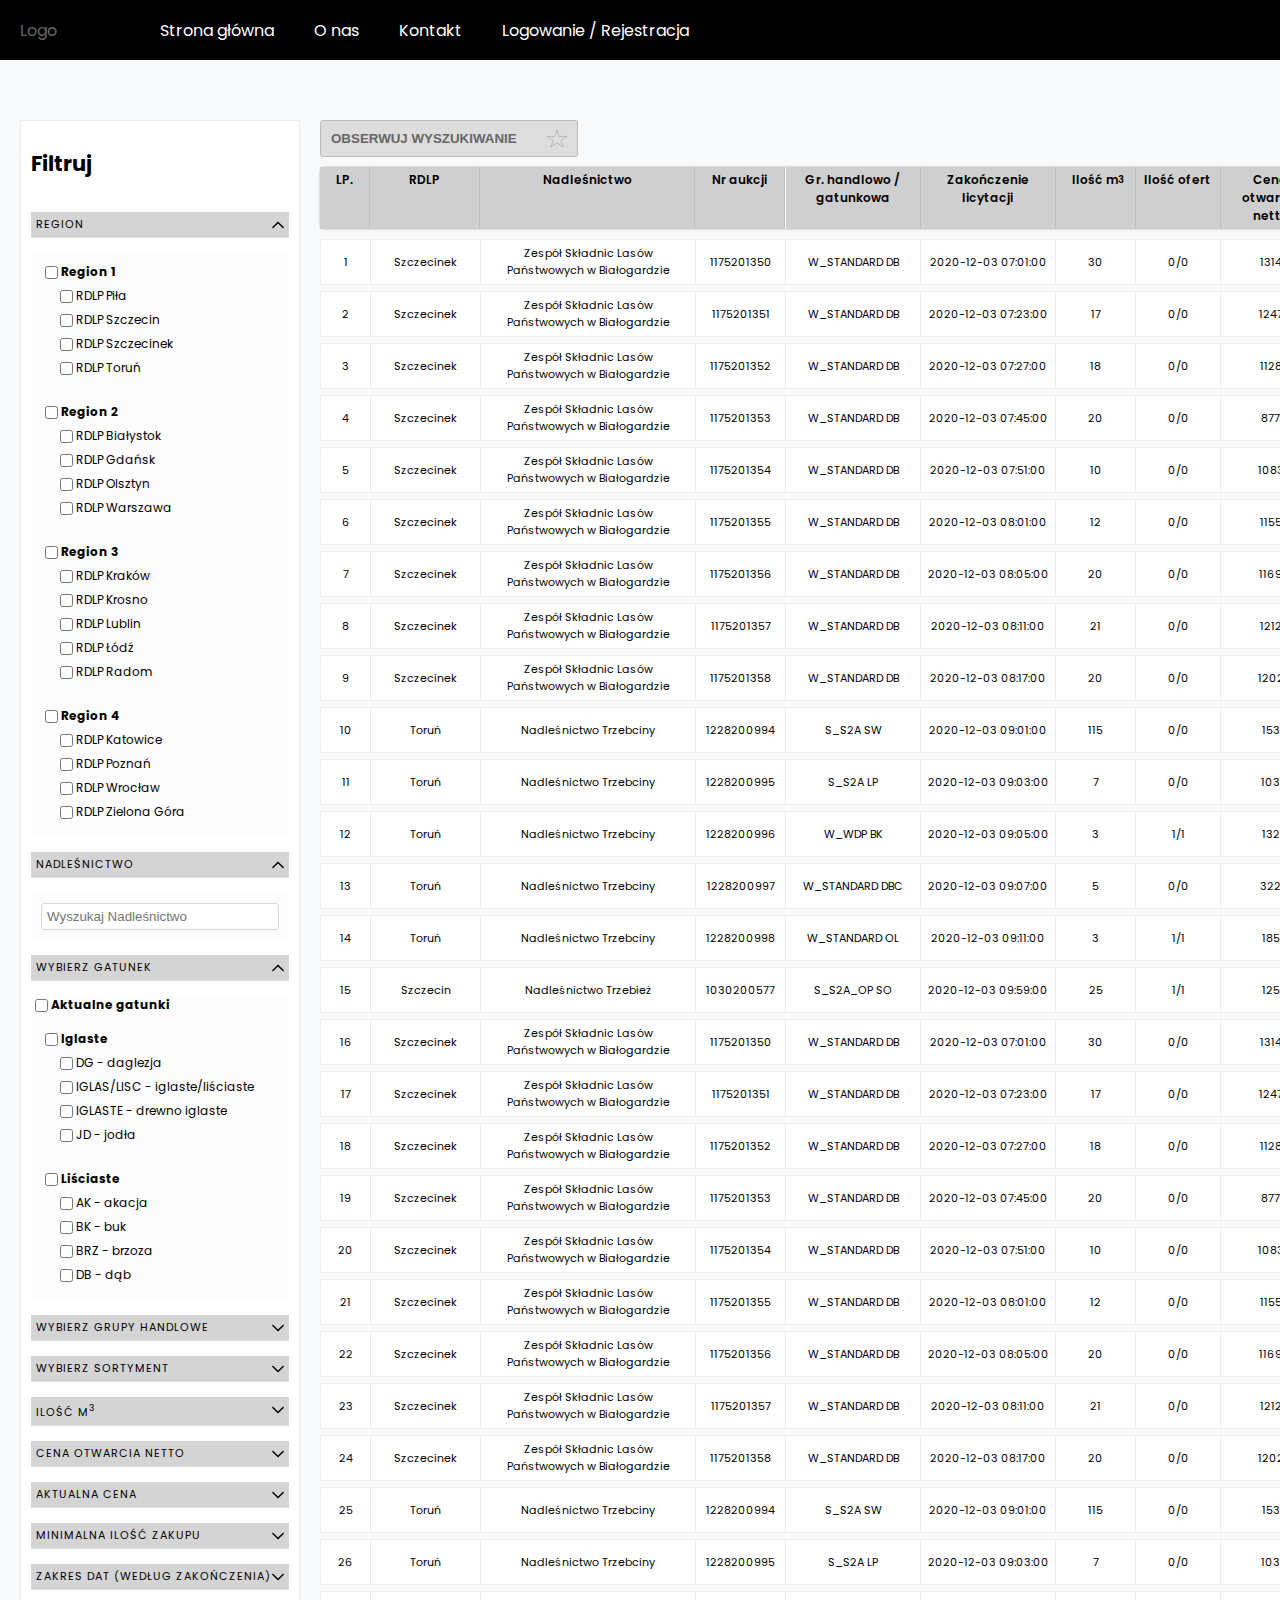
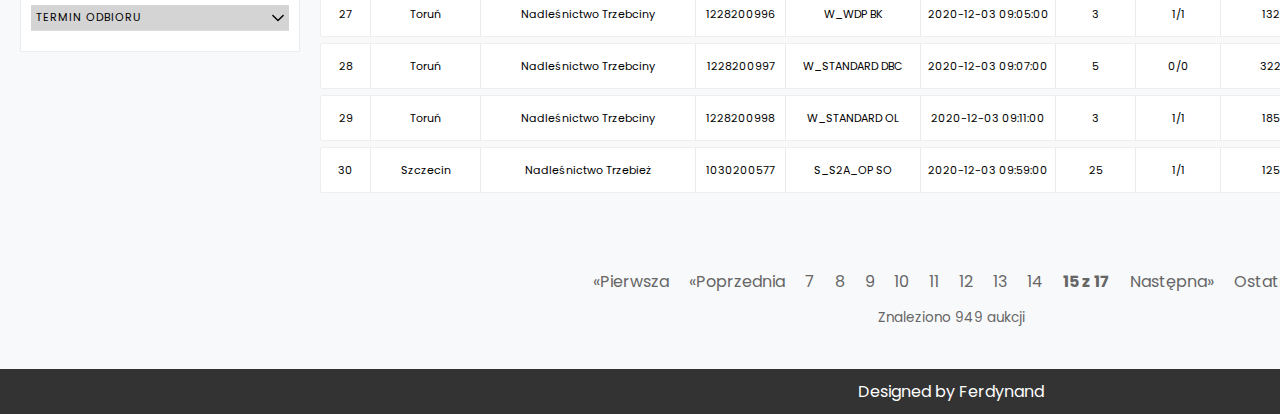
==== commit e4950dbd: "add observed to user panel" ====
--- a/index.html
+++ b/index.html
@@ -27,9 +27,28 @@
         <div id="Sidebar">
             <div id="UserPanel">
                 <h2>Witaj, Eustachy!</h2>
-                <h3><a href="#">Profil</a></h3>
-                <a href="#">Obserwowane wyszukiwania</a>
-                <a href="#">Obserwowane aukcje</a>
+                <div><h4>Profil</h4></div>
+                <div class="observed-searches empty">
+                    <h4>Obserwowane wyszukiwania<span class="counter">0</span> </h4>           
+                </div>
+                <div class="observed-searches open">
+                    <h4>Obserwowane wyszukiwania<span class="counter">6</span></h4>
+                    <div class="observed-search-container">
+                        <a data-search="1" href="#" class="observed-search modified">Wyszukiwanie 1<span class="counter">2</span></a>
+                        <a data-search="2" href="#" class="observed-search">Wyszukiwanie 2<span class="counter">0</span></a>
+                        <a data-search="3" href="#" class="observed-search modified">Wyszukiwanie 3<span class="counter">6</span></a>
+                        <a data-search="4" href="#" class="observed-search modified">Wyszukiwanie 4<span class="counter">1</span></a>
+                        <a data-search="5" href="#" class="observed-search">Wyszukiwanie 5<span class="counter">0</span></a>
+                        <!-- jeśli powyżej 5 kontener z klasami more-container hidden i przycisk z klasą observed-search -->
+                        <div class="more-container hidden">
+                            <a data-search="6" href="#" class="observed-search modified">Wyszukiwanie 6<span class="counter">10</span></a>
+                        </div>
+                        <a class="show-more">+ więcej</a>
+                    </div>
+                </div>
+                <div class="observed-auctions">
+                    <h4>Obserwowane aukcje<span class="counter">1</span> </h4>
+                </div>
             </div>
             <form method="POST" id="Filters">
                 <div class="form-header">
@@ -288,7 +307,7 @@
 
         <div id="Main">
             <div id="TableAuctions">
-                <button id="SafeSearch">Obserwuj wyszukiwanie</button>
+                <button id="SaveSearch">Obserwuj wyszukiwanie</button>
                 <div id="SortAuctions">
                     <div class="column" data-type="LP"><span>LP.</span></div>
                     <div class="column" data-type="RDLP"><span>RDLP</span></div>
@@ -574,6 +593,291 @@
                     </div>
                     <div class="row" data-region="Region 1" data-id="15">
                         <div class="column"><span>15</span></div>
+                        <div class="column"><span>Szczecin</span></div>
+                        <div class="column"><span>Nadleśnictwo Trzebież</span></div>
+                        <div class="column"><span>1030200577</span></div>
+                        <div class="column"><span>S_S2A_OP SO</span></div>
+                        <div class="column"><span>2020-12-03
+                                09:59:00</span></div>
+                        <div class="column"><span>25</span></div>
+                        <div class="column"><span>1/1</span></div>
+                        <div class="column"><span>125</span></div>
+                        <div class="column"><span>125</span></div>
+                        <div class="column"><span>16 godz</span></div>
+                        <div class="column"><span><a
+                                    href="https://www.e-drewno.pl/stock/?product=stock&amp;module=auctions&amp;action=showAuctions&amp;options=all&amp;region=1&amp;page=1"
+                                    target="_blank">Link</a></span></div>
+                        <div class="column"><button class="observe"></button></div>
+                        <div class="column"><span>2 min</span></div>
+                    </div>
+                    <div class="row" data-region="Region 1" data-id="16">
+                        <div class="column"><span>16</span></div>
+                        <div class="column"><span>Szczecinek</span></div>
+                        <div class="column"><span>Zespół Składnic Lasów Państwowych w Białogardzie</span></div>
+                        <div class="column"><span>1175201350</span></div>
+                        <div class="column"><span>W_STANDARD DB</span></div>
+                        <div class="column"><span>2020-12-03
+                                07:01:00</span></div>
+                        <div class="column"><span>30</span></div>
+                        <div class="column"><span>0/0</span></div>
+                        <div class="column"><span>1314</span></div>
+                        <div class="column"><span></span></div>
+                        <div class="column"><span>13 godz</span></div>
+                        <div class="column"><span><a
+                                    href="https://www.e-drewno.pl/stock/?product=stock&amp;module=auctions&amp;action=showAuctions&amp;options=all&amp;region=1&amp;page=1"
+                                    target="_blank">Link</a></span></div>
+                        <div class="column"><button class="observe"></button></div>
+                        <div class="column"><span>10 dni</span></div>
+                    </div>
+                    <div class="row" data-region="Region 1" data-id="17">
+                        <div class="column"><span>17</span></div>
+                        <div class="column"><span>Szczecinek</span></div>
+                        <div class="column"><span>Zespół Składnic Lasów Państwowych w Białogardzie</span></div>
+                        <div class="column"><span>1175201351</span></div>
+                        <div class="column"><span>W_STANDARD DB</span></div>
+                        <div class="column"><span>2020-12-03
+                                07:23:00</span></div>
+                        <div class="column"><span>17</span></div>
+                        <div class="column"><span>0/0</span></div>
+                        <div class="column"><span>1247</span></div>
+                        <div class="column"><span></span></div>
+                        <div class="column"><span>14 godz</span></div>
+                        <div class="column"><span><a
+                                    href="https://www.e-drewno.pl/stock/?product=stock&amp;module=auctions&amp;action=showAuctions&amp;options=all&amp;region=1&amp;page=1"
+                                    target="_blank">Link</a></span></div>
+                        <div class="column"><button class="observe"></button></div>
+                        <div class="column"><span>8 dni</span></div>
+                    </div>
+                    <div class="row" data-region="Region 1" data-id="18">
+                        <div class="column"><span>18</span></div>
+                        <div class="column"><span>Szczecinek</span></div>
+                        <div class="column"><span>Zespół Składnic Lasów Państwowych w Białogardzie</span></div>
+                        <div class="column"><span>1175201352</span></div>
+                        <div class="column"><span>W_STANDARD DB</span></div>
+                        <div class="column"><span>2020-12-03
+                                07:27:00</span></div>
+                        <div class="column"><span>18</span></div>
+                        <div class="column"><span>0/0</span></div>
+                        <div class="column"><span>1128</span></div>
+                        <div class="column"><span></span></div>
+                        <div class="column"><span>14 godz</span></div>
+                        <div class="column"><span><a
+                                    href="https://www.e-drewno.pl/stock/?product=stock&amp;module=auctions&amp;action=showAuctions&amp;options=all&amp;region=1&amp;page=1"
+                                    target="_blank">Link</a></span></div>
+                        <div class="column"><button class="observe"></button></div>
+                        <div class="column"><span>5 dni</span></div>
+                    </div>
+                    <div class="row" data-region="Region 1" data-id="19">
+                        <div class="column"><span>19</span></div>
+                        <div class="column"><span>Szczecinek</span></div>
+                        <div class="column"><span>Zespół Składnic Lasów Państwowych w Białogardzie</span></div>
+                        <div class="column"><span>1175201353</span></div>
+                        <div class="column"><span>W_STANDARD DB</span></div>
+                        <div class="column"><span>2020-12-03
+                                07:45:00</span></div>
+                        <div class="column"><span>20</span></div>
+                        <div class="column"><span>0/0</span></div>
+                        <div class="column"><span>877</span></div>
+                        <div class="column"><span></span></div>
+                        <div class="column"><span>14 godz</span></div>
+                        <div class="column"><span><a
+                                    href="https://www.e-drewno.pl/stock/?product=stock&amp;module=auctions&amp;action=showAuctions&amp;options=all&amp;region=1&amp;page=1"
+                                    target="_blank">Link</a></span></div>
+                        <div class="column"><button class="observe"></button></div>
+                        <div class="column"><span>2 dni</span></div>
+                    </div>
+                    <div class="row" data-region="Region 1" data-id="20">
+                        <div class="column"><span>20</span></div>
+                        <div class="column"><span>Szczecinek</span></div>
+                        <div class="column"><span>Zespół Składnic Lasów Państwowych w Białogardzie</span></div>
+                        <div class="column"><span>1175201354</span></div>
+                        <div class="column"><span>W_STANDARD DB</span></div>
+                        <div class="column"><span>2020-12-03
+                                07:51:00</span></div>
+                        <div class="column"><span>10</span></div>
+                        <div class="column"><span>0/0</span></div>
+                        <div class="column"><span>1083</span></div>
+                        <div class="column"><span></span></div>
+                        <div class="column"><span>14 godz</span></div>
+                        <div class="column"><span><a
+                                    href="https://www.e-drewno.pl/stock/?product=stock&amp;module=auctions&amp;action=showAuctions&amp;options=all&amp;region=1&amp;page=1"
+                                    target="_blank">Link</a></span></div>
+                        <div class="column"><button class="observe"></button></div>
+                        <div class="column"><span>24 godz</span></div>
+                    </div>
+                    <div class="row" data-region="Region 1" data-id="21">
+                        <div class="column"><span>21</span></div>
+                        <div class="column"><span>Szczecinek</span></div>
+                        <div class="column"><span>Zespół Składnic Lasów Państwowych w Białogardzie</span></div>
+                        <div class="column"><span>1175201355</span></div>
+                        <div class="column"><span>W_STANDARD DB</span></div>
+                        <div class="column"><span>2020-12-03
+                                08:01:00</span></div>
+                        <div class="column"><span>12</span></div>
+                        <div class="column"><span>0/0</span></div>
+                        <div class="column"><span>1155</span></div>
+                        <div class="column"><span></span></div>
+                        <div class="column"><span>14 godz</span></div>
+                        <div class="column"><span><a
+                                    href="https://www.e-drewno.pl/stock/?product=stock&amp;module=auctions&amp;action=showAuctions&amp;options=all&amp;region=1&amp;page=1"
+                                    target="_blank">Link</a></span></div>
+                        <div class="column"><button class="observe"></button></div>
+                        <div class="column"><span>19 godz</span></div>
+                    </div>
+                    <div class="row" data-region="Region 1" data-id="22">
+                        <div class="column"><span>22</span></div>
+                        <div class="column"><span>Szczecinek</span></div>
+                        <div class="column"><span>Zespół Składnic Lasów Państwowych w Białogardzie</span></div>
+                        <div class="column"><span>1175201356</span></div>
+                        <div class="column"><span>W_STANDARD DB</span></div>
+                        <div class="column"><span>2020-12-03
+                                08:05:00</span></div>
+                        <div class="column"><span>20</span></div>
+                        <div class="column"><span>0/0</span></div>
+                        <div class="column"><span>1169</span></div>
+                        <div class="column"><span></span></div>
+                        <div class="column"><span>14 godz</span></div>
+                        <div class="column"><span><a
+                                    href="https://www.e-drewno.pl/stock/?product=stock&amp;module=auctions&amp;action=showAuctions&amp;options=all&amp;region=1&amp;page=1"
+                                    target="_blank">Link</a></span></div>
+                        <div class="column"><button class="observe"></button></div>
+                        <div class="column"><span>11 godz</span></div>
+                    </div>
+                    <div class="row" data-region="Region 1" data-id="23">
+                        <div class="column"><span>23</span></div>
+                        <div class="column"><span>Szczecinek</span></div>
+                        <div class="column"><span>Zespół Składnic Lasów Państwowych w Białogardzie</span></div>
+                        <div class="column"><span>1175201357</span></div>
+                        <div class="column"><span>W_STANDARD DB</span></div>
+                        <div class="column"><span>2020-12-03
+                                08:11:00</span></div>
+                        <div class="column"><span>21</span></div>
+                        <div class="column"><span>0/0</span></div>
+                        <div class="column"><span>1212</span></div>
+                        <div class="column"><span></span></div>
+                        <div class="column"><span>14 godz</span></div>
+                        <div class="column"><span><a
+                                    href="https://www.e-drewno.pl/stock/?product=stock&amp;module=auctions&amp;action=showAuctions&amp;options=all&amp;region=1&amp;page=1"
+                                    target="_blank">Link</a></span></div>
+                        <div class="column"><button class="observe"></button></div>
+                        <div class="column"><span>7 godz</span></div>
+                    </div>
+                    <div class="row" data-region="Region 1" data-id="24">
+                        <div class="column"><span>24</span></div>
+                        <div class="column"><span>Szczecinek</span></div>
+                        <div class="column"><span>Zespół Składnic Lasów Państwowych w Białogardzie</span></div>
+                        <div class="column"><span>1175201358</span></div>
+                        <div class="column"><span>W_STANDARD DB</span></div>
+                        <div class="column"><span>2020-12-03
+                                08:17:00</span></div>
+                        <div class="column"><span>20</span></div>
+                        <div class="column"><span>0/0</span></div>
+                        <div class="column"><span>1202</span></div>
+                        <div class="column"><span></span></div>
+                        <div class="column"><span>14 godz</span></div>
+                        <div class="column"><span><a
+                                    href="https://www.e-drewno.pl/stock/?product=stock&amp;module=auctions&amp;action=showAuctions&amp;options=all&amp;region=1&amp;page=1"
+                                    target="_blank">Link</a></span></div>
+                        <div class="column"><button class="observe"></button></div>
+                        <div class="column"><span>6 godz</span></div>
+                    </div>
+                    <div class="row" data-region="Region 1" data-id="25">
+                        <div class="column"><span>25</span></div>
+                        <div class="column"><span>Toruń</span></div>
+                        <div class="column"><span>Nadleśnictwo Trzebciny</span></div>
+                        <div class="column"><span>1228200994</span></div>
+                        <div class="column"><span>S_S2A SW</span></div>
+                        <div class="column"><span>2020-12-03
+                                09:01:00</span></div>
+                        <div class="column"><span>115</span></div>
+                        <div class="column"><span>0/0</span></div>
+                        <div class="column"><span>153</span></div>
+                        <div class="column"><span></span></div>
+                        <div class="column"><span>15 godz</span></div>
+                        <div class="column"><span><a
+                                    href="https://www.e-drewno.pl/stock/?product=stock&amp;module=auctions&amp;action=showAuctions&amp;options=all&amp;region=1&amp;page=1"
+                                    target="_blank">Link</a></span></div>
+                        <div class="column"><button class="observe"></button></div>
+                        <div class="column"><span>5 godz</span></div>
+                    </div>
+                    <div class="row" data-region="Region 1" data-id="26">
+                        <div class="column"><span>26</span></div>
+                        <div class="column"><span>Toruń</span></div>
+                        <div class="column"><span>Nadleśnictwo Trzebciny</span></div>
+                        <div class="column"><span>1228200995</span></div>
+                        <div class="column"><span>S_S2A LP</span></div>
+                        <div class="column"><span>2020-12-03
+                                09:03:00</span></div>
+                        <div class="column"><span>7</span></div>
+                        <div class="column"><span>0/0</span></div>
+                        <div class="column"><span>103</span></div>
+                        <div class="column"><span></span></div>
+                        <div class="column"><span>15 godz</span></div>
+                        <div class="column"><span><a
+                                    href="https://www.e-drewno.pl/stock/?product=stock&amp;module=auctions&amp;action=showAuctions&amp;options=all&amp;region=1&amp;page=1"
+                                    target="_blank">Link</a></span></div>
+                        <div class="column"><button class="observe"></button></div>
+                        <div class="column"><span>2 godz</span></div>
+                    </div>
+                    <div class="row" data-region="Region 1" data-id="27">
+                        <div class="column"><span>27</span></div>
+                        <div class="column"><span>Toruń</span></div>
+                        <div class="column"><span>Nadleśnictwo Trzebciny</span></div>
+                        <div class="column"><span>1228200996</span></div>
+                        <div class="column"><span>W_WDP BK</span></div>
+                        <div class="column"><span>2020-12-03
+                                09:05:00</span></div>
+                        <div class="column"><span>3</span></div>
+                        <div class="column"><span>1/1</span></div>
+                        <div class="column"><span>132</span></div>
+                        <div class="column"><span>132</span></div>
+                        <div class="column"><span>15 godz</span></div>
+                        <div class="column"><span><a
+                                    href="https://www.e-drewno.pl/stock/?product=stock&amp;module=auctions&amp;action=showAuctions&amp;options=all&amp;region=1&amp;page=1"
+                                    target="_blank">Link</a></span></div>
+                        <div class="column"><button class="observe"></button></div>
+                        <div class="column"><span>1 godz</span></div>
+                    </div>
+                    <div class="row" data-region="Region 1" data-id="28">
+                        <div class="column"><span>28</span></div>
+                        <div class="column"><span>Toruń</span></div>
+                        <div class="column"><span>Nadleśnictwo Trzebciny</span></div>
+                        <div class="column"><span>1228200997</span></div>
+                        <div class="column"><span>W_STANDARD DBC</span></div>
+                        <div class="column"><span>2020-12-03
+                                09:07:00</span></div>
+                        <div class="column"><span>5</span></div>
+                        <div class="column"><span>0/0</span></div>
+                        <div class="column"><span>322</span></div>
+                        <div class="column"><span></span></div>
+                        <div class="column"><span>15 godz</span></div>
+                        <div class="column"><span><a
+                                    href="https://www.e-drewno.pl/stock/?product=stock&amp;module=auctions&amp;action=showAuctions&amp;options=all&amp;region=1&amp;page=1"
+                                    target="_blank">Link</a></span></div>
+                        <div class="column"><button class="observe"></button></div>
+                        <div class="column"><span>39 min</span></div>
+                    </div>
+                    <div class="row" data-region="Region 1" data-id="29">
+                        <div class="column"><span>29</span></div>
+                        <div class="column"><span>Toruń</span></div>
+                        <div class="column"><span>Nadleśnictwo Trzebciny</span></div>
+                        <div class="column"><span>1228200998</span></div>
+                        <div class="column"><span>W_STANDARD OL</span></div>
+                        <div class="column"><span>2020-12-03
+                                09:11:00</span></div>
+                        <div class="column"><span>3</span></div>
+                        <div class="column"><span>1/1</span></div>
+                        <div class="column"><span>185</span></div>
+                        <div class="column"><span>185</span></div>
+                        <div class="column"><span>15 godz</span></div>
+                        <div class="column"><span><a
+                                    href="https://www.e-drewno.pl/stock/?product=stock&amp;module=auctions&amp;action=showAuctions&amp;options=all&amp;region=1&amp;page=1"
+                                    target="_blank">Link</a></span></div>
+                        <div class="column"><button class="observe"></button></div>
+                        <div class="column"><span>8 min</span></div>
+                    </div>
+                    <div class="row" data-region="Region 1" data-id="30">
+                        <div class="column"><span>30</span></div>
                         <div class="column"><span>Szczecin</span></div>
                         <div class="column"><span>Nadleśnictwo Trzebież</span></div>
                         <div class="column"><span>1030200577</span></div>
--- a/style.css
+++ b/style.css
@@ -82,9 +82,13 @@
 #Filters, #UserPanel{
     background-color: #fff;
     margin: 0 0 10px;
-    padding: 10px 30px 30px; 
+    padding: 10px 10px 20px; 
     font-size: 14px;
     border: 1px solid #ededed;
+}
+
+#UserPanel > div {
+    margin: 4px 0 !important;
 }
 
 #ResetButton{
@@ -96,15 +100,27 @@
     margin-top: 15px;
 }
 
-#Filters .filter > label:after{
+#UserPanel .observed-searches:not(.empty) h4:after ,#Filters .filter > label:after{
     content: url(close-icon.svg);
+    position: absolute;
     width: 12px;
     height: 12px;
-    float: right;
-    margin-top: 3px;
-}
-
-#Filters .filter:not(.open) > label:after{
+    right: 5px;
+    top: 7px;
+}
+
+#UserPanel .observed-searches:not(.empty) h4:after{
+    right: 22px !important;
+}
+
+a.observed-search {
+    display: block;
+    font-size: 11px;
+    position: relative;
+    padding: 5px 0;
+}
+
+#UserPanel div.observed-searches:not(.open):not(.empty) h4:after, #Filters .filter:not(.open) > label:after{
     transform: rotate(180deg);
 }
 
@@ -136,8 +152,8 @@
     padding-left: 15px;
 }
 
-#Filters .filter > label {
-    font-size: 12px;
+#UserPanel h4, #Filters .filter > label {
+    font-size: 11px;
     display: block;
     margin: 0;
     letter-spacing: 1px;
@@ -147,6 +163,22 @@
     cursor: pointer;
     background: #d4d4d4;
     text-transform: uppercase;
+    position: relative;
+}
+
+#UserPanel .observed-searches:not(.empty) h4 span.counter, a.observed-search.modified span.counter {
+    background-color: #a00;
+}
+
+#UserPanel h4 span.counter , a.observed-search span.counter{
+    position: absolute;
+    right: 2px;
+    background-color: #aaa;
+    border-radius: 50%;
+    color: #fff;
+    width: 16px;
+    height: 16px;
+    text-align: center;
 }
 
 .filter-group{
@@ -154,16 +186,11 @@
     padding: 10px;
 }
 
-/* 
-#FilterInspectorate .filter-group.hidden label:nth-child(n+7) {
+#FilterInspectorate .filter-group .more-container, #UserPanel .more-container{
     display: none;
-} */
-
-#FilterInspectorate .filter-group .more-container{
-    display: none;
-}
-
-#FilterInspectorate .filter-group .show-more{
+}
+
+#FilterInspectorate .filter-group .show-more, #UserPanel .show-more{
     color: #000;
     float: right;
     display: block;
@@ -210,7 +237,7 @@
     padding: 0 20px 40px;
 }
 
-#SafeSearch {
+#SaveSearch {
     border: 1px solid #bbb;
     border-radius: 3px;
     padding: 10px 60px 10px 10px;
@@ -225,8 +252,8 @@
     margin-bottom: 10px;
 }
 
-#SafeSearch.observed {
-    border: none;
+#SaveSearch.observed {
+    border: 1px solid #aaa;
     border-radius: 3px;
     padding: 10px 60px 10px 10px;
     cursor: pointer;
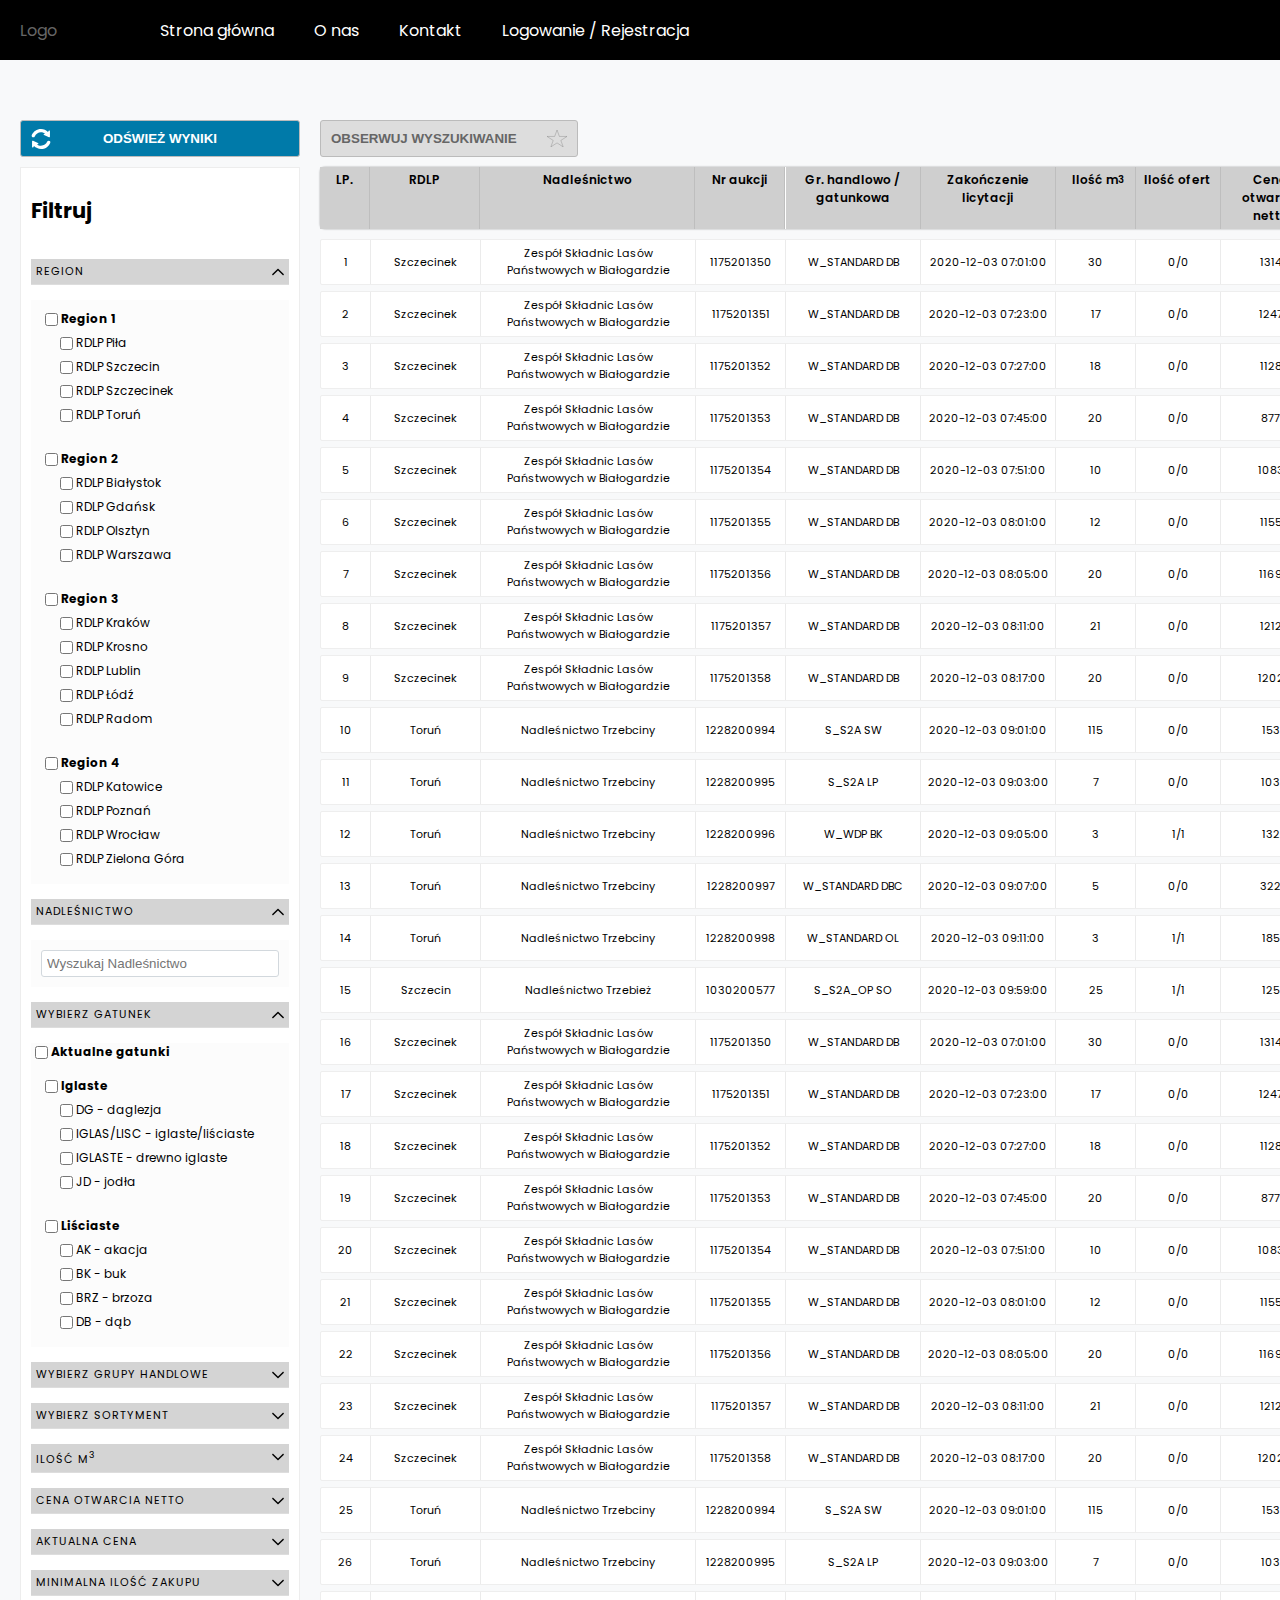
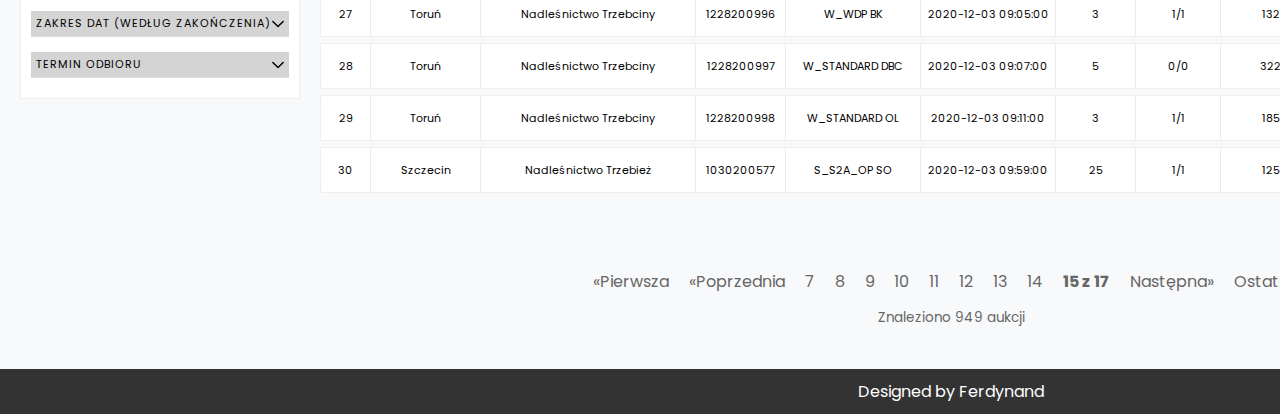
==== commit 4fb64153: "zmiany dla Marcina" ====
--- a/index.html
+++ b/index.html
@@ -25,17 +25,23 @@
     </header>
     <div id="Content">
         <div id="Sidebar">
+            <button id="Refresh">Odśwież wyniki</button>
             <div id="UserPanel">
                 <h2>Witaj, Eustachy!</h2>
                 <div><h4>Profil</h4></div>
                 <div class="observed-searches empty">
-                    <h4>Obserwowane wyszukiwania<span class="counter">0</span> </h4>           
+                    <h4>Obserwowane wyszukiwania<span class="counter">0</span> </h4>     
+                    <div class="observed-search-container">
+                        <div class="th-name">Nazwa<span class="th-new-count">Nowe</span></div>
+                        <div class="observed-info">Brak dodanych wyszukiwań</div>
+                    </div>      
                 </div>
                 <div class="observed-searches open">
                     <h4>Obserwowane wyszukiwania<span class="counter">6</span></h4>
                     <div class="observed-search-container">
+                        <div class="th-name">Nazwa<span class="th-new-count">Nowe</span></div>
                         <a data-search="1" href="#" class="observed-search modified">Wyszukiwanie 1<span class="counter">2</span></a>
-                        <a data-search="2" href="#" class="observed-search">Wyszukiwanie 2<span class="counter">0</span></a>
+                        <a data-search="2" href="#" class="observed-search active">Wyszukiwanie 2<span class="counter">0</span></a>
                         <a data-search="3" href="#" class="observed-search modified">Wyszukiwanie 3<span class="counter">6</span></a>
                         <a data-search="4" href="#" class="observed-search modified">Wyszukiwanie 4<span class="counter">1</span></a>
                         <a data-search="5" href="#" class="observed-search">Wyszukiwanie 5<span class="counter">0</span></a>
@@ -46,11 +52,11 @@
                         <a class="show-more">+ więcej</a>
                     </div>
                 </div>
-                <div class="observed-auctions">
+                <div class="observed-auctions new-auctions">
                     <h4>Obserwowane aukcje<span class="counter">1</span> </h4>
                 </div>
             </div>
-            <form method="POST" id="Filters">
+            <form method="GET" id="Filters">
                 <div class="form-header">
                     <h2>Filtruj</h2>
                 </div>
@@ -299,8 +305,13 @@
                             <input type="date" id="FilterMaxReceiptDate" name="FilterMaxReceiptDate" value="" min="2020-12-04" name="FilterMaxReceiptDate">
                         </label>
                     </div>
-
-                </div>
+                </div>
+                <input type="hidden" id="sortColumn" name="sortColumn">
+                <input type="hidden" id="sortOrder" name="sortOrder">
+                <input type="hidden" id="currentPage" name="currentPage">
+                <input type="hidden" id="expectedPage" name="expectedPage">
+                <input type="hidden" id="actionType" name="actionType">
+                <input type="hidden" id="actionParams" name="actionParams">
                 <input type="submit" hidden="true">
             </form>
         </div>
@@ -309,7 +320,7 @@
             <div id="TableAuctions">
                 <button id="SaveSearch">Obserwuj wyszukiwanie</button>
                 <div id="SortAuctions">
-                    <div class="column" data-type="LP"><span>LP.</span></div>
+                    <div class="column unsortable" data-type="LP"><span>LP.</span></div>
                     <div class="column" data-type="RDLP"><span>RDLP</span></div>
                     <div class="column" data-type="Inspectorate"><span>Nadleśnictwo</span></div>
                     <div class="column" data-type="AuctionNumber"><span>Nr aukcji</span></div>
@@ -320,7 +331,7 @@
                     <div class="column" data-type="OpenPrice"><span>Cena otwarcia netto</span></div>
                     <div class="column" data-type="WinNow"><span>Teraz wygrywa</span></div>
                     <div class="column" data-type="TimeToEnd"><span>Do końca pozostało</span></div>
-                    <div class="column" data-type="Link"><span>Link e-drewno</span></div>
+                    <div class="column unsortable" data-type="Link"><span>Link e-drewno</span></div>
                     <div class="column" data-type="Observe"><span>Obserwuj</span></div>
                     <div class="column" data-type="AddedTime"><span>Czas dodania</span></div>
                 </div>
--- a/style.css
+++ b/style.css
@@ -68,6 +68,23 @@
 
 #Sidebar {
     margin: 0 0 25px 20px;
+}
+
+button#Refresh {
+    background-color: #007aa9;
+    color: #fff;
+    width: 100%;
+    border: 1px solid #bbb;
+    border-radius: 3px;
+    padding: 10px 40px;
+    cursor: pointer;
+    text-transform: uppercase;
+    font-weight: bold;
+    background-image: url(refresh-icon.svg);
+    background-size: 20px;
+    background-repeat: no-repeat;
+    background-position: left 10px center;
+    margin-bottom: 10px;
 }
 
 body:not(.logged) #UserPanel{
@@ -113,11 +130,28 @@
     right: 22px !important;
 }
 
-a.observed-search {
+#UserPanel .observed-auctions.new-auctions .counter{
+    background-color: #2a2;
+}
+
+a.observed-search, .th-name, .observed-info {
     display: block;
     font-size: 11px;
     position: relative;
     padding: 5px 0;
+}
+
+.th-new-count{
+    position: absolute;
+    right: 2px;
+}
+
+.th-name, .th-new-count{
+    font-weight: bold;
+}
+
+a.observed-search.active{
+    font-weight: bold;
 }
 
 #UserPanel div.observed-searches:not(.open):not(.empty) h4:after, #Filters .filter:not(.open) > label:after{
@@ -276,6 +310,10 @@
     background-color: #cfcfcf;
     font-weight: 600;
     text-align: center;
+}
+
+#SortAuctions .column.unsortable{
+    cursor: default;
 }
 
 #SortAuctions .column:not(:last-of-type), #Auctions .column{
@@ -418,7 +456,11 @@
     font-size: 12px;
 }
 
-#Popup button {
+#Popup input[type="text"]{
+    margin-top: 20px;
+}
+
+#Popup #ExitPopup {
     position: absolute;
     top: 10px;
     right: 10px;
@@ -431,6 +473,24 @@
     border: none;
 }
 
+#Popup #SaveName{
+    background-color: #007aa9;
+    color: #fff;
+    width: 100%;
+    border: 1px solid #bbb;
+    border-radius: 3px;
+    padding: 10px 40px;
+    cursor: pointer;
+    text-transform: uppercase;
+    font-weight: bold;
+    margin-top: 10px;
+}
+
+#Popup #SaveName:disabled{
+    background-color: #637a83;
+    cursor: default;
+}
+
 footer {
     background: #333;
     color: #fff;
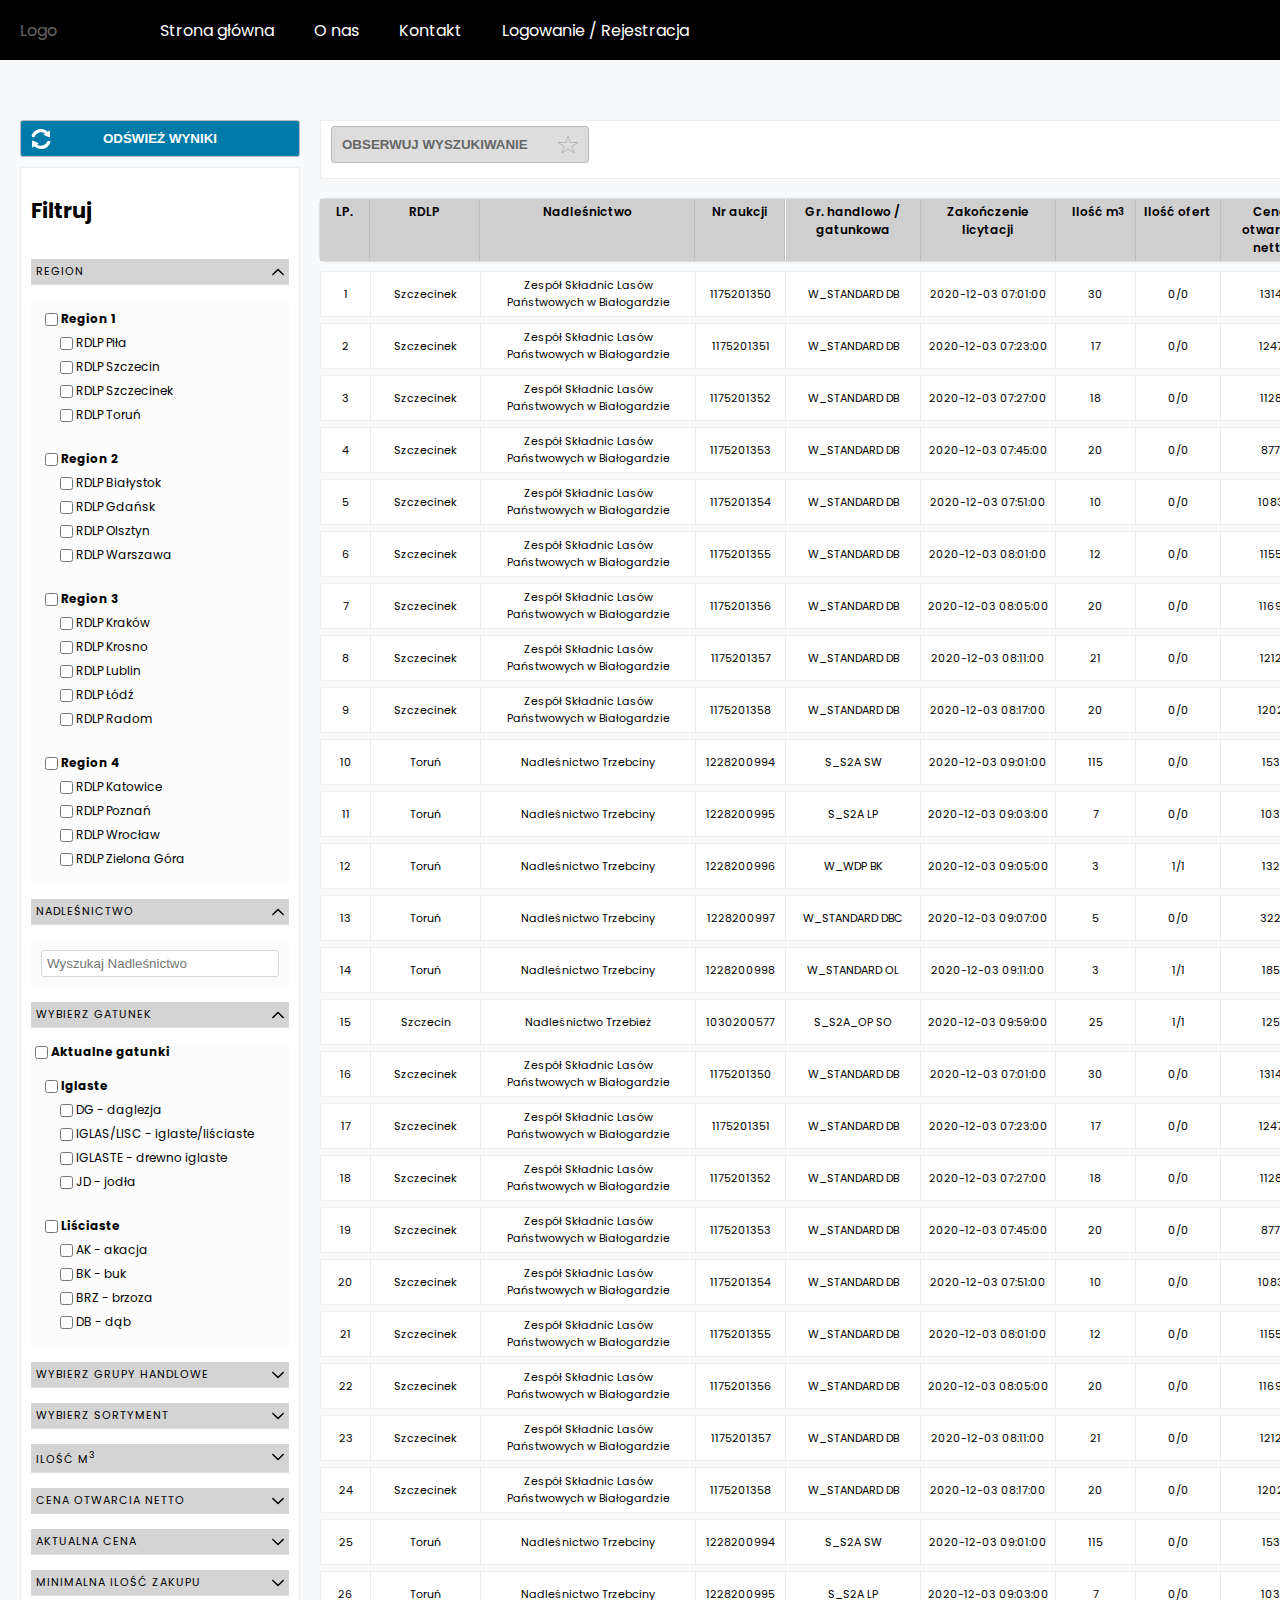
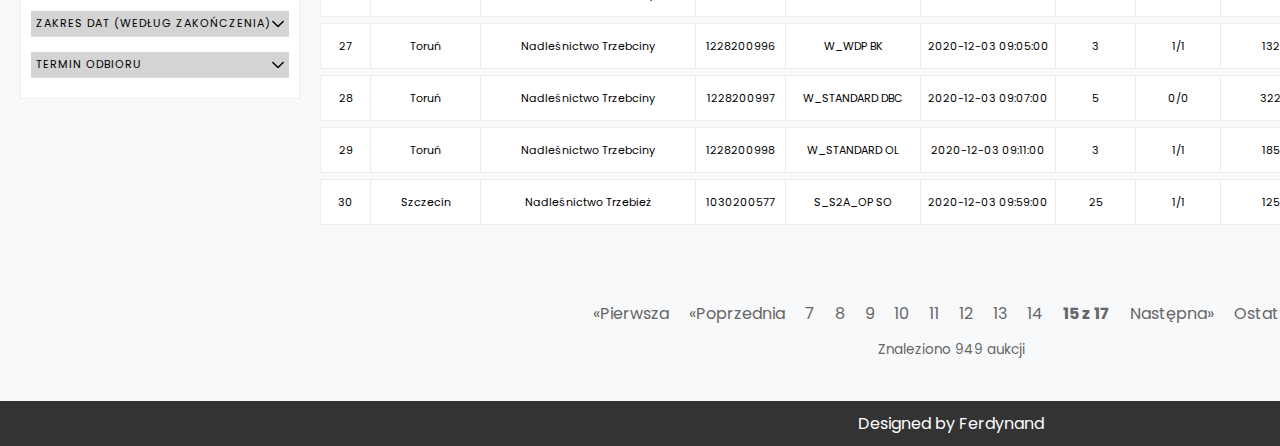
==== commit 3a10e28c: "editable search name" ====
--- a/index.html
+++ b/index.html
@@ -33,7 +33,7 @@
                     <h4>Obserwowane wyszukiwania<span class="counter">0</span> </h4>     
                     <div class="observed-search-container">
                         <div class="th-name">Nazwa<span class="th-new-count">Nowe</span></div>
-                        <div class="observed-info">Brak dodanych wyszukiwań</div>
+                        <div class="observed-info">Brak dodanych wyszukiwań<span class="counter">0</span></div>
                     </div>      
                 </div>
                 <div class="observed-searches open">
@@ -227,11 +227,11 @@
                     <div id="FilterQuantity" class="filter-content numbers">
                         <label for="FilterMinQuantity">
                             <span>Ilość od</span>
-                            <input type="text" id="FilterMinQuantity" name="FilterMinQuantity" value="" min="0" name="FilterMinQuantity">
+                            <input type="text" id="FilterMinQuantity" name="FilterMinQuantity" value=""  name="FilterMinQuantity">
                         </label>
                         <label for="FilterMaxQuantity">
                             <span>Ilość do</span>
-                            <input type="text" id="FilterMaxQuantity" name="FilterMaxQuantity" value="" min="0" name="FilterMaxQuantity">
+                            <input type="text" id="FilterMaxQuantity" name="FilterMaxQuantity" value=""  name="FilterMaxQuantity">
                         </label>
 
                     </div>
@@ -242,11 +242,11 @@
                     <div id="FilterStartPrice" class="filter-content numbers">
                         <label for="FilterMinStartPrice">
                             <span>Cena od</span>
-                            <input type="text" id="FilterMinStartPrice" name="FilterMinStartPrice" value="" min="0" name="FilterMinStartPrice">
+                            <input type="text" id="FilterMinStartPrice" name="FilterMinStartPrice" value=""  name="FilterMinStartPrice">
                         </label>
                         <label for="FilterMaxStartPrice">
                             <span>Cena do</span>
-                            <input type="text" id="FilterMaxStartPrice" name="FilterMaxStartPrice" value="" min="0" name="FilterMaxStartPrice">
+                            <input type="text" id="FilterMaxStartPrice" name="FilterMaxStartPrice" value=""  name="FilterMaxStartPrice">
                         </label>
                     </div>
                 </div>
@@ -256,11 +256,11 @@
                     <div id="FilterPrice" class="filter-content numbers">
                         <label for="FilterMinPrice">
                             <span>Cena od</span>
-                            <input type="text" id="FilterMinPrice" name="FilterMinPrice" value="" min="0" name="FilterMinPrice">
+                            <input type="text" id="FilterMinPrice" name="FilterMinPrice" value=""  name="FilterMinPrice">
                         </label>
                         <label for="FilterMaxPrice">
                             <span>Cena do</span>
-                            <input type="text" id="FilterMaxPrice" name="FilterMaxPrice" value="" min="0" name="FilterMaxPrice">
+                            <input type="text" id="FilterMaxPrice" name="FilterMaxPrice" value=""  name="FilterMaxPrice">
                         </label>
                     </div>
                 </div>
@@ -270,11 +270,11 @@
                     <div id="FilterQtyMin" class="filter-content numbers">
                         <label for="FilterMinQtyMin">
                             <span>Ilość od</span>
-                            <input type="text" id="FilterMinQtyMin" name="FilterMinQtyMin" value="" min="0" name="FilterMinQtyMin">
+                            <input type="text" id="FilterMinQtyMin" name="FilterMinQtyMin" value=""  name="FilterMinQtyMin">
                         </label>
                         <label for="FilterMaxQtyMin">
                             <span>Ilość do</span>
-                            <input type="text" id="FilterMaxQtyMin" name="FilterMaxQtyMin" value="" min="0" name="FilterMaxQtyMin">
+                            <input type="text" id="FilterMaxQtyMin" name="FilterMaxQtyMin" value=""  name="FilterMaxQtyMin">
                         </label>
                     </div>
                 </div>
@@ -284,11 +284,11 @@
                     <div id="FilterDate" class="filter-content dates">
                         <label for="FilterStart">
                             <span>Data zakończenia od</span>
-                            <input type="date" id="FilterStart" name="FilterStart" value="" min="2020-12-04" name="FilterStart">
+                            <input type="date" min="1997-01-01" max="2030-12-31" id="FilterStart" name="FilterStart" value=""  name="FilterStart">
                         </label>
                         <label for="FilterEnd">
                             <span>Data zakończenia do</span>
-                            <input type="date" id="FilterEnd" name="FilterEnd" value="" min="2020-12-04" name="FilterEnd">
+                            <input type="date" min="1997-01-01" max="2030-12-31" id="FilterEnd" name="FilterEnd" value=""  name="FilterEnd">
                         </label>
                     </div>
                 </div>
@@ -298,11 +298,11 @@
                     <div id="FilterReceiptDate" class="filter-content dates">
                         <label for="FilterReceiptDate">
                             <span>Termin odbioru od</span>
-                            <input type="date" id="FilterReceiptDate" name="FilterReceiptDate" value="" min="2020-12-04" name="FilterReceiptDate">
+                            <input type="date" min="1997-01-01" max="2030-12-31" id="FilterReceiptDate" name="FilterReceiptDate" value=""  name="FilterReceiptDate">
                         </label>
                         <label for="FilterMaxReceiptDate">
                             <span>Termin odbioru do</span>
-                            <input type="date" id="FilterMaxReceiptDate" name="FilterMaxReceiptDate" value="" min="2020-12-04" name="FilterMaxReceiptDate">
+                            <input type="date" min="1997-01-01" max="2030-12-31" id="FilterMaxReceiptDate" name="FilterMaxReceiptDate" value=""  name="FilterMaxReceiptDate">
                         </label>
                     </div>
                 </div>
@@ -312,13 +312,21 @@
                 <input type="hidden" id="expectedPage" name="expectedPage">
                 <input type="hidden" id="actionType" name="actionType">
                 <input type="hidden" id="actionParams" name="actionParams">
+                <input type="hidden" id="ajaxRequest" name="ajaxRequest" value="1">
                 <input type="submit" hidden="true">
             </form>
         </div>
 
         <div id="Main">
             <div id="TableAuctions">
-                <button id="SaveSearch">Obserwuj wyszukiwanie</button>
+                <div id="SaveSearchContainer">
+                    <h4>Obserwowane wyszukiwania</h4>
+                    <div id="SaveSearchName" data-search="2">
+                        <span id="SaveSearchNameSpan" contenteditable="false"></span>
+                        <button id="EditSearchName"></button>
+                    </div>
+                    <button id="SaveSearch">Obserwuj wyszukiwanie</button>
+                </div>
                 <div id="SortAuctions">
                     <div class="column unsortable" data-type="LP"><span>LP.</span></div>
                     <div class="column" data-type="RDLP"><span>RDLP</span></div>
--- a/style.css
+++ b/style.css
@@ -204,7 +204,7 @@
     background-color: #a00;
 }
 
-#UserPanel h4 span.counter , a.observed-search span.counter{
+#UserPanel h4 span.counter , a.observed-search span.counter, .observed-info span.counter{
     position: absolute;
     right: 2px;
     background-color: #aaa;
@@ -286,7 +286,20 @@
     margin-bottom: 10px;
 }
 
-#SaveSearch.observed {
+#SaveSearchContainer {
+    background: #fff;
+    padding: 5px 10px;
+    overflow: hidden;
+    margin-bottom: 20px;
+    border: 1px solid #ededed;
+}
+
+#SaveSearchContainer h4{
+    margin: 0;
+    color: #666;
+}
+
+#SaveSearchContainer.observed #SaveSearch {
     border: 1px solid #aaa;
     border-radius: 3px;
     padding: 10px 60px 10px 10px;
@@ -294,6 +307,38 @@
     text-transform: uppercase;
     font-weight: bold;
     background-image: url(star.svg);
+    float: right;
+}
+
+#SaveSearchContainer:not(.observed) h4, #SaveSearchContainer:not(.observed) #SaveSearchName{
+    display: none;
+}
+
+#SaveSearchName {
+    display: inline-block;
+}
+
+#EditSearchName, #SaveEditSearchName{
+    border: none;
+    cursor: pointer;
+    background-color: transparent;
+    background-position: center;
+    background-repeat: no-repeat;
+    background-size: contain;
+    width: 16px;
+    height: 16px;
+    margin-left: 20px;
+}
+
+#EditSearchName{
+    background-image: url(edit-icon.svg);
+} 
+#SaveEditSearchName{
+    background-image: url(check-icon.svg);
+}
+
+#SaveSearchName span[contenteditable="false"] {
+    outline: none;
 }
 
 #SortAuctions {
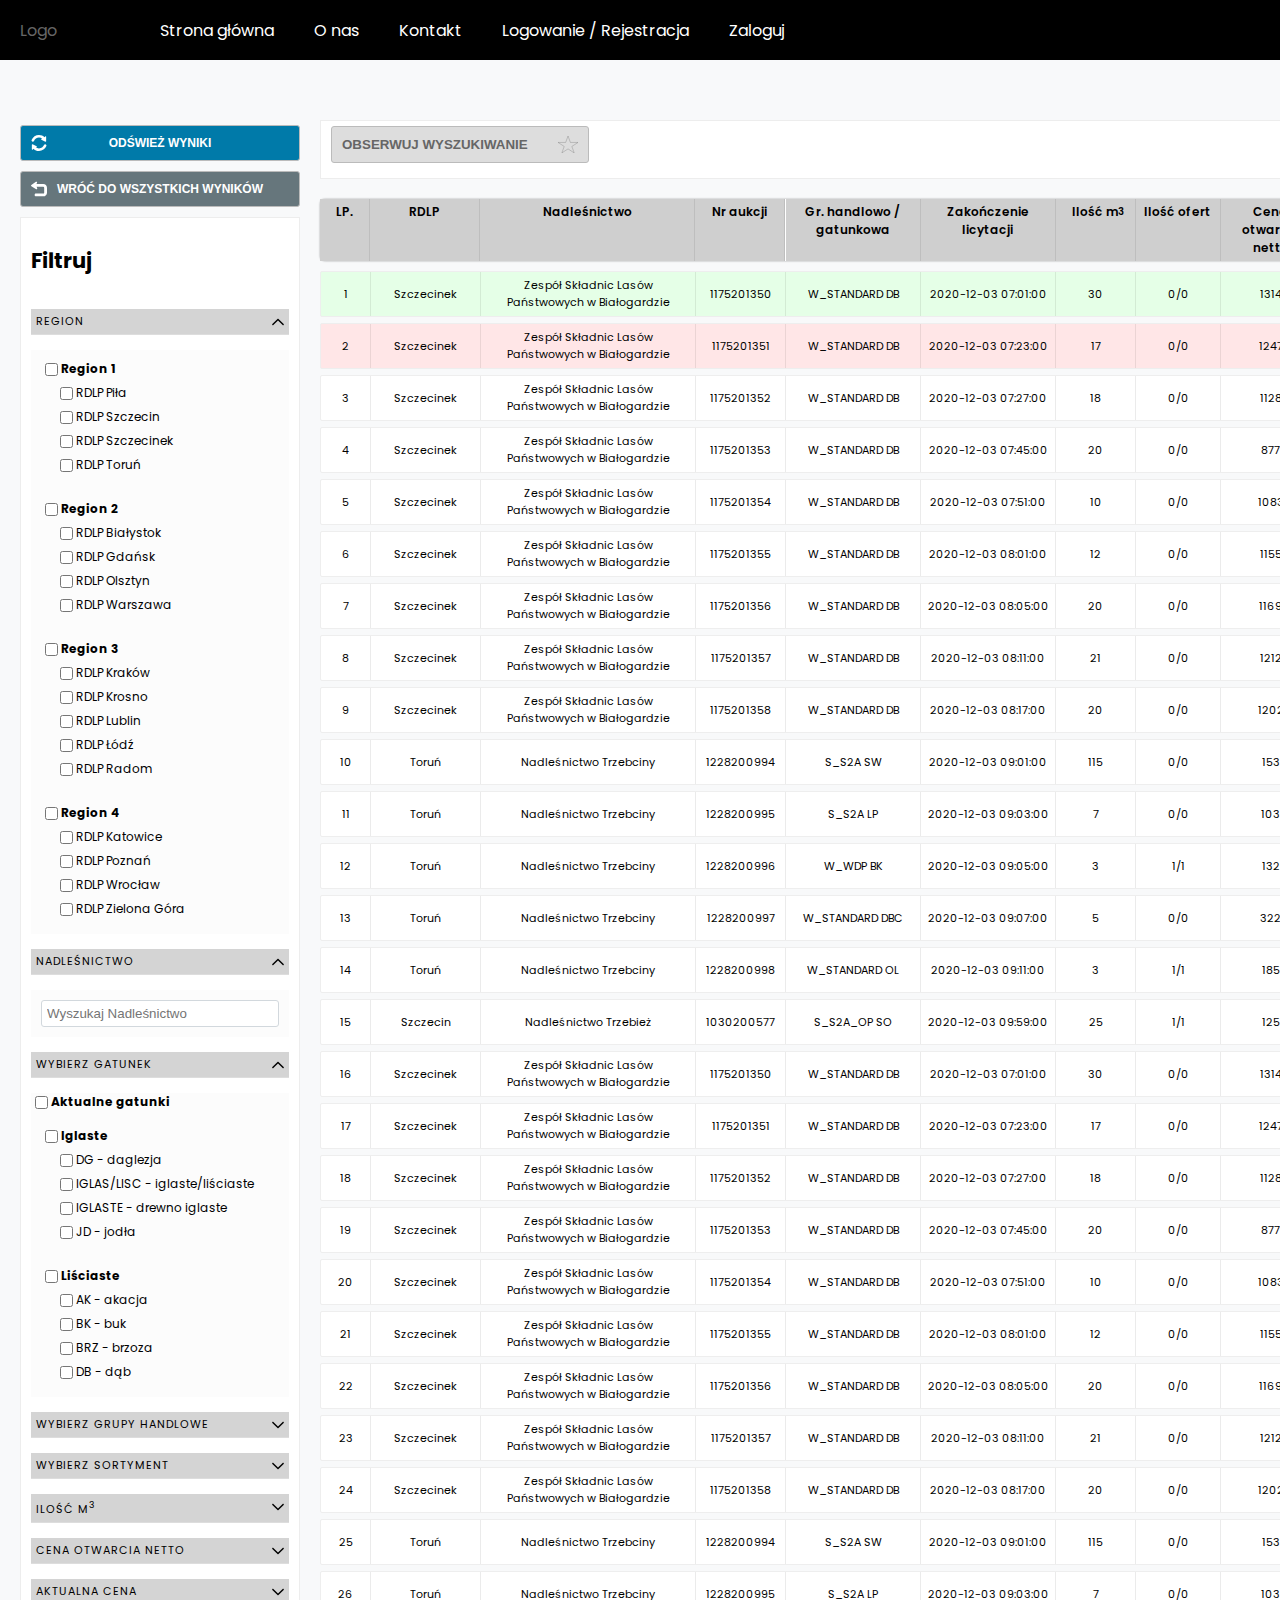
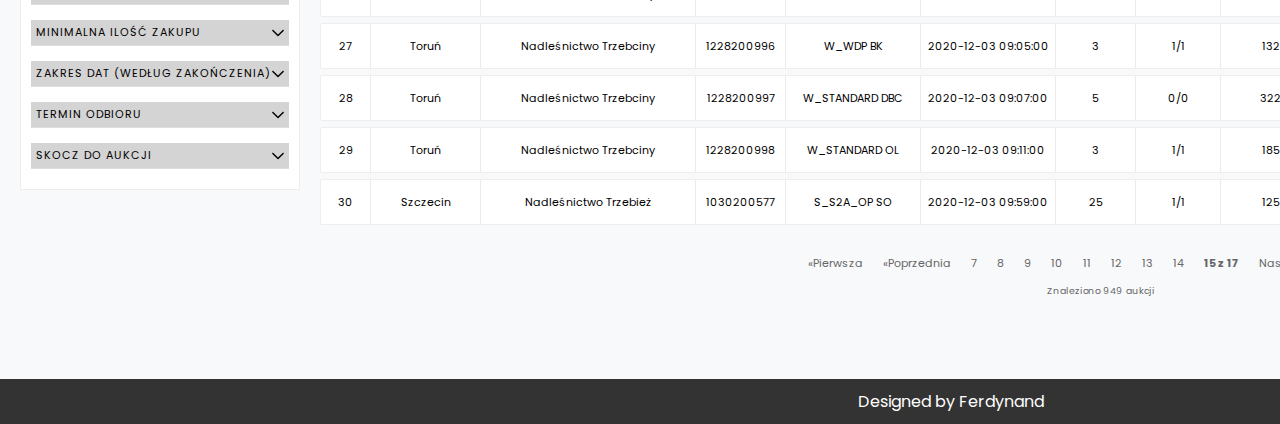
==== commit fcaf413e: "Zmiany Jarka- Login popup, scroll top, wroc do wszystkich wynikow, skocz do aukcji filtr, bugi" ====
--- a/index.html
+++ b/index.html
@@ -20,15 +20,20 @@
                 <li class="item-menu"><a href="#">O nas</a></li>
                 <li class="item-menu"><a href="#">Kontakt</a></li>
                 <li class="item-menu"><a href="#">Logowanie / Rejestracja</a></li>
+                <li class="item-menu"><a class="login-button" href="#">Zaloguj</a></li>
             </ul>
         </nav>
     </header>
     <div id="Content">
         <div id="Sidebar">
             <button id="Refresh">Odśwież wyniki</button>
+            <button id="Return">Wróć do wszystkich wyników</button>
             <div id="UserPanel">
                 <h2>Witaj, Eustachy!</h2>
                 <div><h4>Profil</h4></div>
+                <div class="notifications-settings">
+                    <h4>Ustawienia powiadomień email</h4>  
+                </div>
                 <div class="observed-searches empty">
                     <h4>Obserwowane wyszukiwania<span class="counter">0</span> </h4>     
                     <div class="observed-search-container">
@@ -36,7 +41,7 @@
                         <div class="observed-info">Brak dodanych wyszukiwań<span class="counter">0</span></div>
                     </div>      
                 </div>
-                <div class="observed-searches open">
+                <div class="observed-searches">
                     <h4>Obserwowane wyszukiwania<span class="counter">6</span></h4>
                     <div class="observed-search-container">
                         <div class="th-name">Nazwa<span class="th-new-count">Nowe</span></div>
@@ -45,11 +50,7 @@
                         <a data-search="3" href="#" class="observed-search modified">Wyszukiwanie 3<span class="counter">6</span></a>
                         <a data-search="4" href="#" class="observed-search modified">Wyszukiwanie 4<span class="counter">1</span></a>
                         <a data-search="5" href="#" class="observed-search">Wyszukiwanie 5<span class="counter">0</span></a>
-                        <!-- jeśli powyżej 5 kontener z klasami more-container hidden i przycisk z klasą observed-search -->
-                        <div class="more-container hidden">
-                            <a data-search="6" href="#" class="observed-search modified">Wyszukiwanie 6<span class="counter">10</span></a>
-                        </div>
-                        <a class="show-more">+ więcej</a>
+                        <a data-search="6" href="#" class="observed-search modified">Wyszukiwanie 6<span class="counter">10</span></a>
                     </div>
                 </div>
                 <div class="observed-auctions new-auctions">
@@ -304,6 +305,15 @@
                             <span>Termin odbioru do</span>
                             <input type="date" min="1997-01-01" max="2030-12-31" id="FilterMaxReceiptDate" name="FilterMaxReceiptDate" value=""  name="FilterMaxReceiptDate">
                         </label>
+                    </div>
+                </div>
+                <div class="filter">
+                    <label for="FilterJumpToAuction">Skocz do aukcji</label>
+                    <div id="FilterJumpToAuction" class="filter-content">
+                        <div class="filter-group">
+                            <input id="JumpToAuction" type="text" name="JumpToAuction" placeholder="Nr aukcji">
+                            <button id="JumpToAuctionButton" type="submit">Idź</button>
+                        </div>
                     </div>
                 </div>
                 <input type="hidden" id="sortColumn" name="sortColumn">
@@ -344,7 +354,7 @@
                     <div class="column" data-type="AddedTime"><span>Czas dodania</span></div>
                 </div>
                 <div id="Auctions">
-                    <div class="row" data-region="Region 1" data-id="1">
+                    <div class="row observed-new" data-region="Region 1" data-id="1">
                         <div class="column"><span>1</span></div>
                         <div class="column"><span>Szczecinek</span></div>
                         <div class="column"><span>Zespół Składnic Lasów Państwowych w Białogardzie</span></div>
@@ -363,7 +373,7 @@
                         <div class="column"><button class="observe"></button></div>
                         <div class="column"><span>10 dni</span></div>
                     </div>
-                    <div class="row" data-region="Region 1" data-id="2">
+                    <div class="row filter-new" data-region="Region 1" data-id="2">
                         <div class="column"><span>2</span></div>
                         <div class="column"><span>Szczecinek</span></div>
                         <div class="column"><span>Zespół Składnic Lasów Państwowych w Białogardzie</span></div>
@@ -914,27 +924,28 @@
                         <div class="column"><button class="observe"></button></div>
                         <div class="column"><span>2 min</span></div>
                     </div>
+                    <div id="Pagination">
+                        <ul>
+                            <li><a class="first">Pierwsza</a></li>
+                            <li><a class="prev">Poprzednia</a></li>
+                            <li><a>7</a></li>
+                            <li><a>8</a></li>
+                            <li><a>9</a></li>
+                            <li><a>10</a></li>
+                            <li><a>11</a></li>
+                            <li><a>12</a></li>
+                            <li><a>13</a></li>
+                            <li><a>14</a></li>
+                            <li><a class="active">15 z 17</a></li>
+                            <li><a class="next">Następna</a></li>
+                            <li><a class="last">Ostatnia</a></li>
+                        </ul>
+                        <span class="result-count">Znaleziono 949 aukcji</span>
+                    </div>
                 </div>
             </div>
         </div>
-        <div id="Pagination">
-            <ul>
-                <li><a class="first">Pierwsza</a></li>
-                <li><a class="prev">Poprzednia</a></li>
-                <li><a>7</a></li>
-                <li><a>8</a></li>
-                <li><a>9</a></li>
-                <li><a>10</a></li>
-                <li><a>11</a></li>
-                <li><a>12</a></li>
-                <li><a>13</a></li>
-                <li><a>14</a></li>
-                <li><a class="active">15 z 17</a></li>
-                <li><a class="next">Następna</a></li>
-                <li><a class="last">Ostatnia</a></li>
-            </ul>
-            <span class="result-count">Znaleziono 949 aukcji</span>
-        </div>
+       
     </div>
     <footer>Designed by Ferdynand</footer>
     <script src="main.js"></script>
--- a/style.css
+++ b/style.css
@@ -68,23 +68,33 @@
 
 #Sidebar {
     margin: 0 0 25px 20px;
-}
-
-button#Refresh {
-    background-color: #007aa9;
+    padding-top: 5px;
+}
+
+button#Refresh, button#Return {
+    font-size: 12px;
     color: #fff;
     width: 100%;
     border: 1px solid #bbb;
     border-radius: 3px;
-    padding: 10px 40px;
-    cursor: pointer;
-    text-transform: uppercase;
-    font-weight: bold;
-    background-image: url(refresh-icon.svg);
-    background-size: 20px;
+    padding: 10px 35px;
+    cursor: pointer;
+    text-transform: uppercase;
+    font-weight: bold;
+    background-size: 16px;
     background-repeat: no-repeat;
     background-position: left 10px center;
     margin-bottom: 10px;
+}
+
+button#Refresh {
+    background-color: #007aa9;
+    background-image: url(refresh-icon.svg);
+}
+
+button#Return {
+    background-color: #66767c;
+    background-image: url(return-icon.svg);
 }
 
 body:not(.logged) #UserPanel{
@@ -115,6 +125,23 @@
 
 #Filters .filter{
     margin-top: 15px;
+}
+
+#JumpToAuctionButton{
+    background-color: #007aa9;
+    color: #fff;
+    width: 100%;
+    border: 1px solid #bbb;
+    border-radius: 3px;
+    border-top-left-radius: 3px;
+    border-top-right-radius: 3px;
+    border-bottom-right-radius: 3px;
+    border-bottom-left-radius: 3px;
+    padding: 10px 40px;
+    cursor: pointer;
+    text-transform: uppercase;
+    font-weight: bold;
+    margin-top: 10px;
 }
 
 #UserPanel .observed-searches:not(.empty) h4:after ,#Filters .filter > label:after{
@@ -129,6 +156,11 @@
 #UserPanel .observed-searches:not(.empty) h4:after{
     right: 22px !important;
 }
+
+#UserPanel .observed-searches:not(.empty) .observed-search-container{
+    display: none;
+}
+
 
 #UserPanel .observed-auctions.new-auctions .counter{
     background-color: #2a2;
@@ -403,6 +435,14 @@
     margin-bottom: 6px;
     border: 1px solid #eee;
     border-radius: 2px;
+}
+
+#Auctions .row.observed-new{
+    background-color: #e5ffe7;
+}
+
+#Auctions .row.filter-new{
+    background-color: #ffe6e7;
 }
 
 #Auctions .row:hover{
@@ -487,6 +527,27 @@
     color: #666;
 }
 
+#ResultsButton{
+    position: fixed;
+    top: 50%;
+    left: 50%;
+    width: 300px;
+    font-size: 12px;
+    color: #fff;
+    background-color: #007aa9;
+    border: 1px solid #bbb;
+    border-radius: 3px;
+    padding: 10px 35px;
+    cursor: pointer;
+    text-transform: uppercase;
+    font-weight: bold;
+    background-size: 16px;
+    background-repeat: no-repeat;
+    background-position: left 10px center;
+    margin-bottom: 10px;
+    background-image: url(show-results-icon.svg);
+}
+
 #Popup {
     position: fixed;
     top: 100px;
@@ -536,6 +597,28 @@
     cursor: default;
 }
 
+#LoginForm {
+    margin-top: 20px;
+}
+
+#LoginForm input {
+    margin-bottom: 10px;
+}
+
+#LoginForm #LoginButton{
+    font-size: 12px;
+    color: #fff;
+    background-color: #007aa9;
+    width: 100%;
+    border: 1px solid #bbb;
+    border-radius: 3px;
+    padding: 10px 35px;
+    cursor: pointer;
+    text-transform: uppercase;
+    font-weight: bold;
+    margin-top: 10px;
+}    
+
 footer {
     background: #333;
     color: #fff;
@@ -598,18 +681,4 @@
     100%{
         transform: rotate(360deg);
     }
-}
-
-/* login page */
-.form-container {
-    max-width: 600px;
-    margin: 0 auto;
-}
-
-.login form{
-    background-color: #fff;
-    box-shadow: 0 3px 3px rgba(0,0,0,.075);
-    border: 1px solid rgba(0,0,0,.125);
-    border-radius: 3px;
-    padding: 40px;
 }